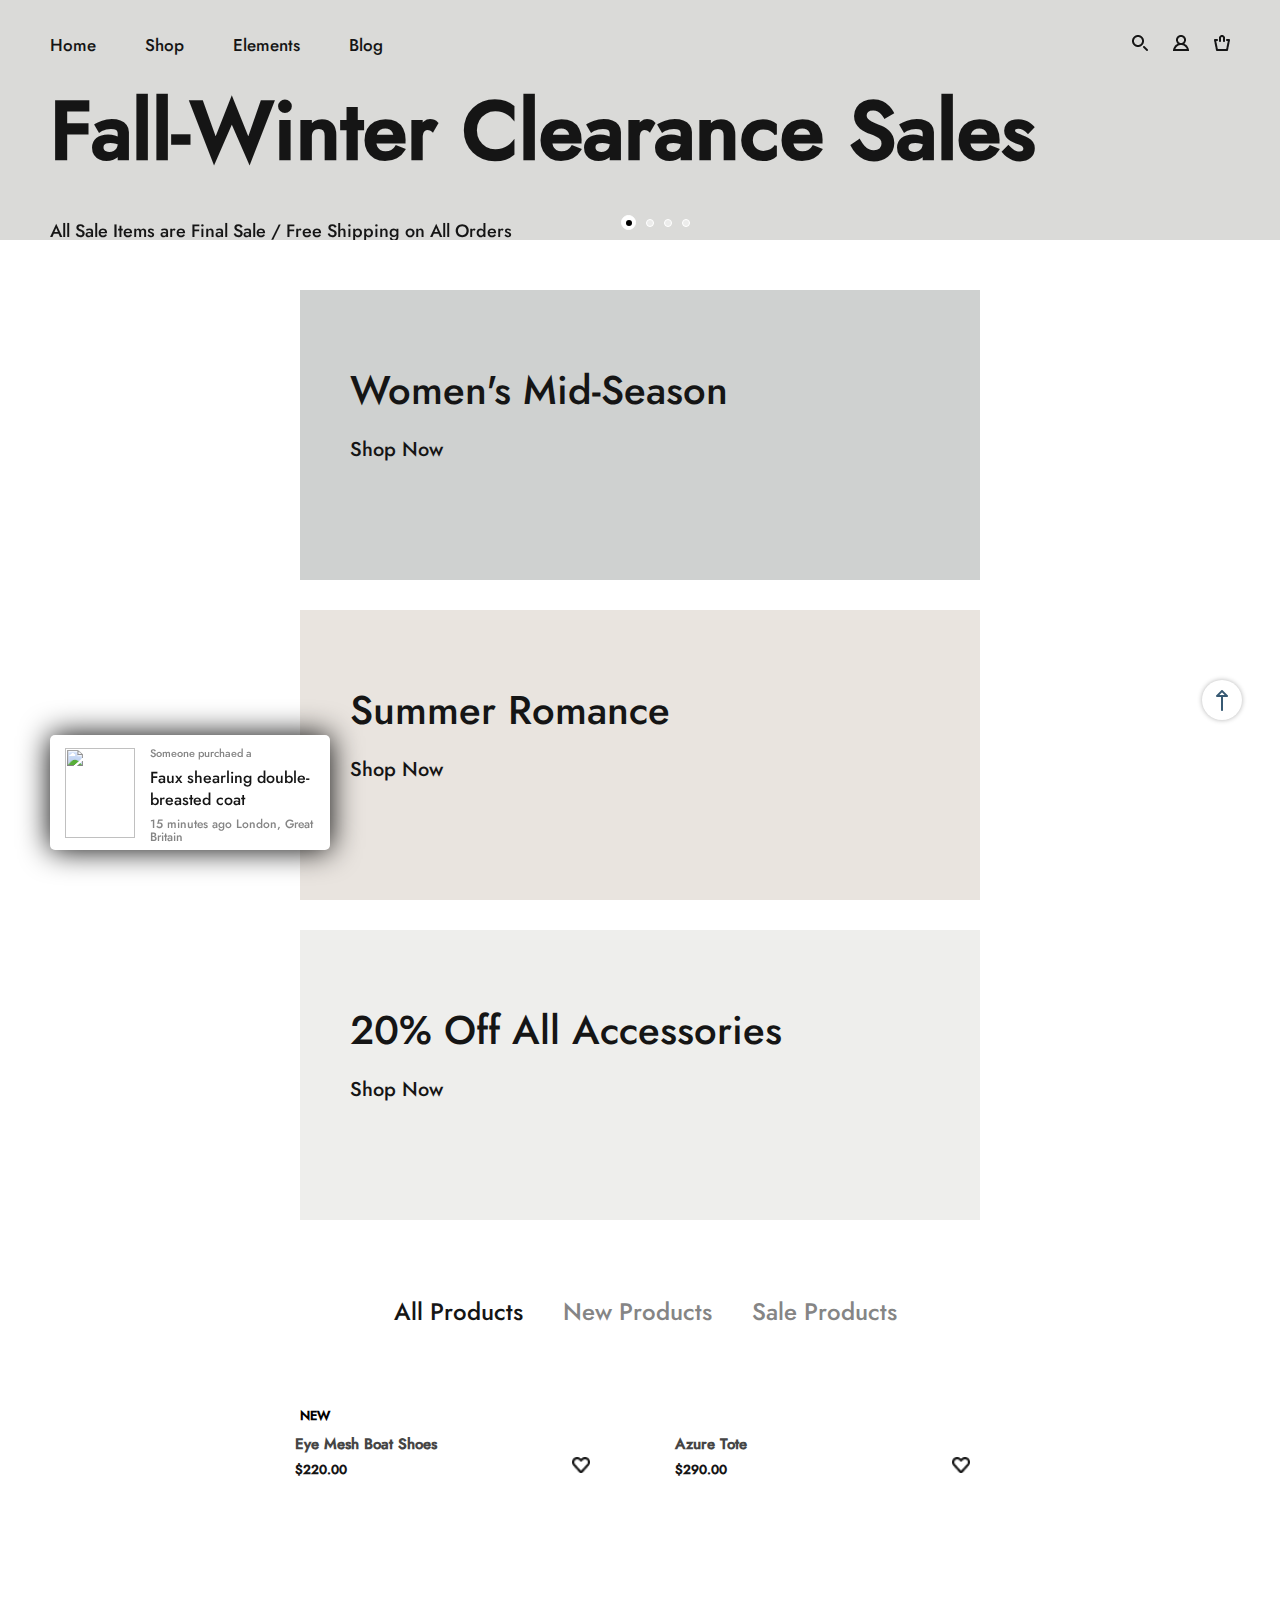
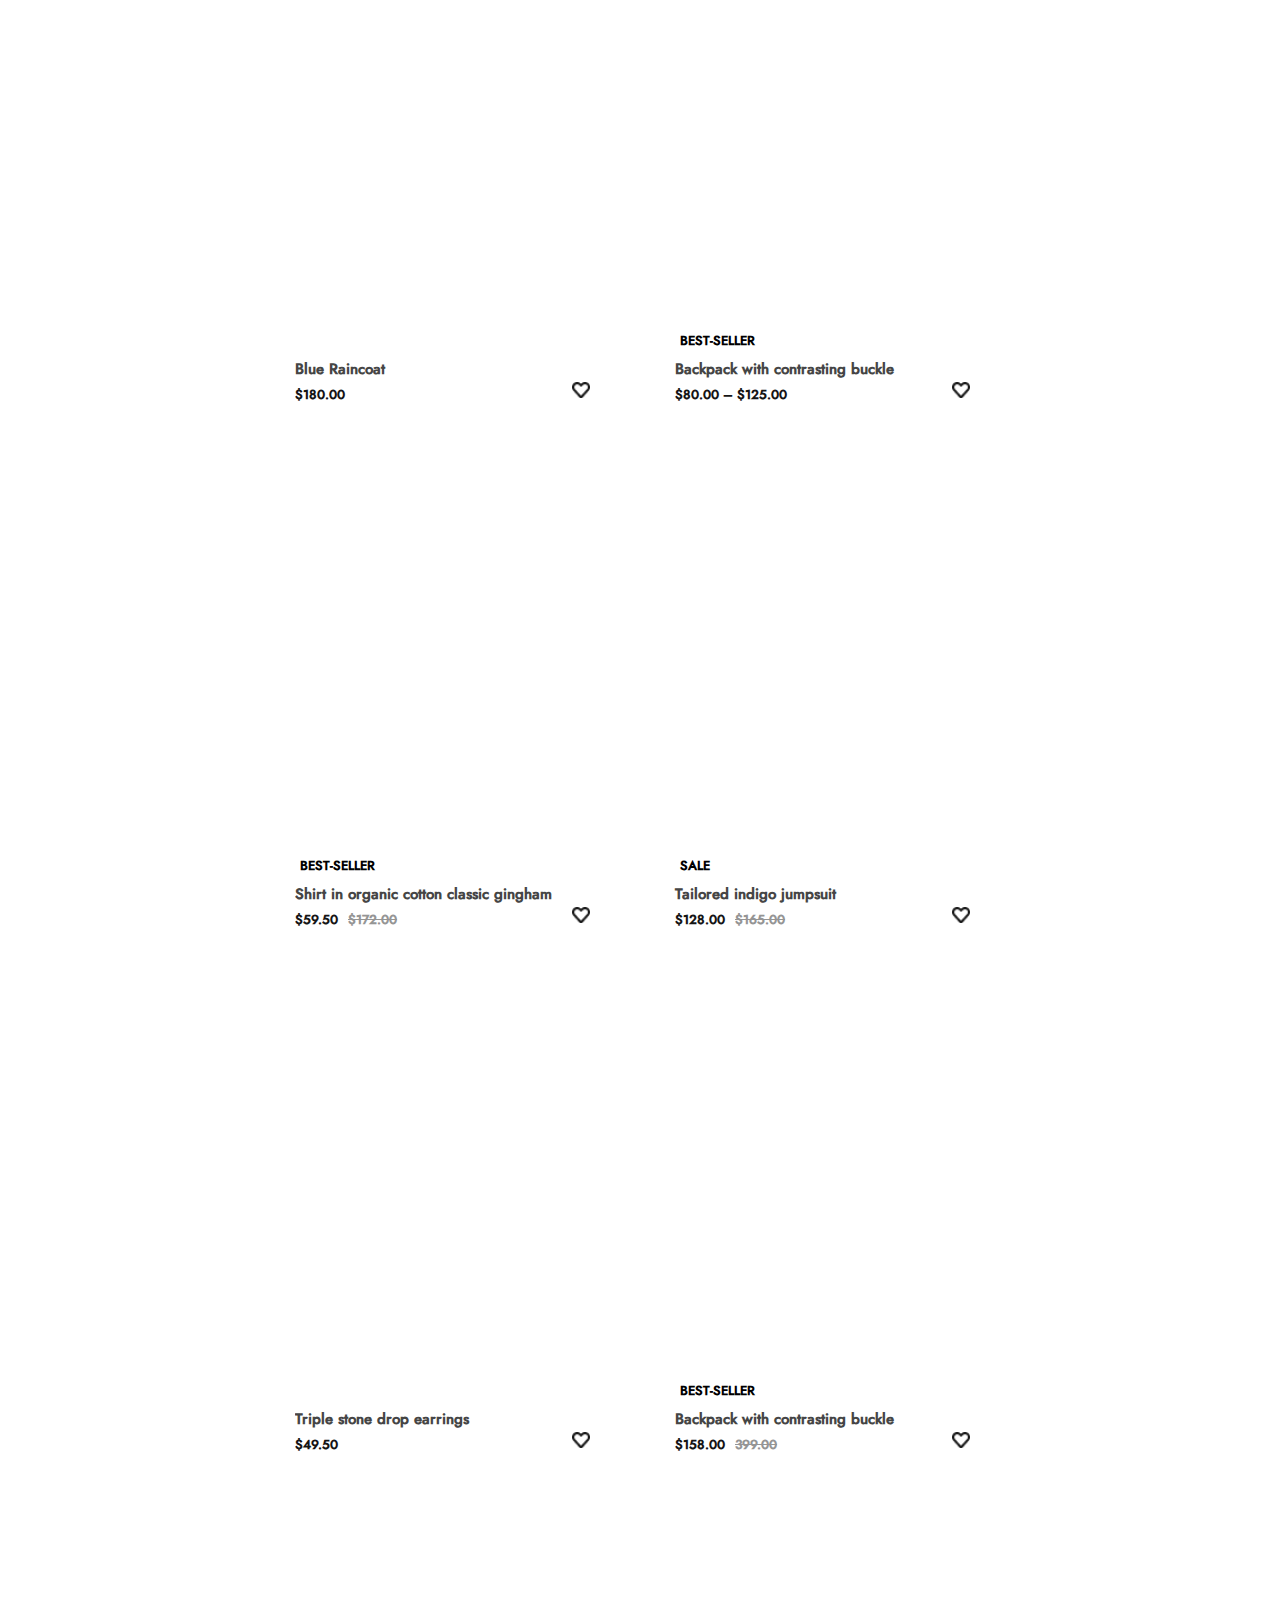
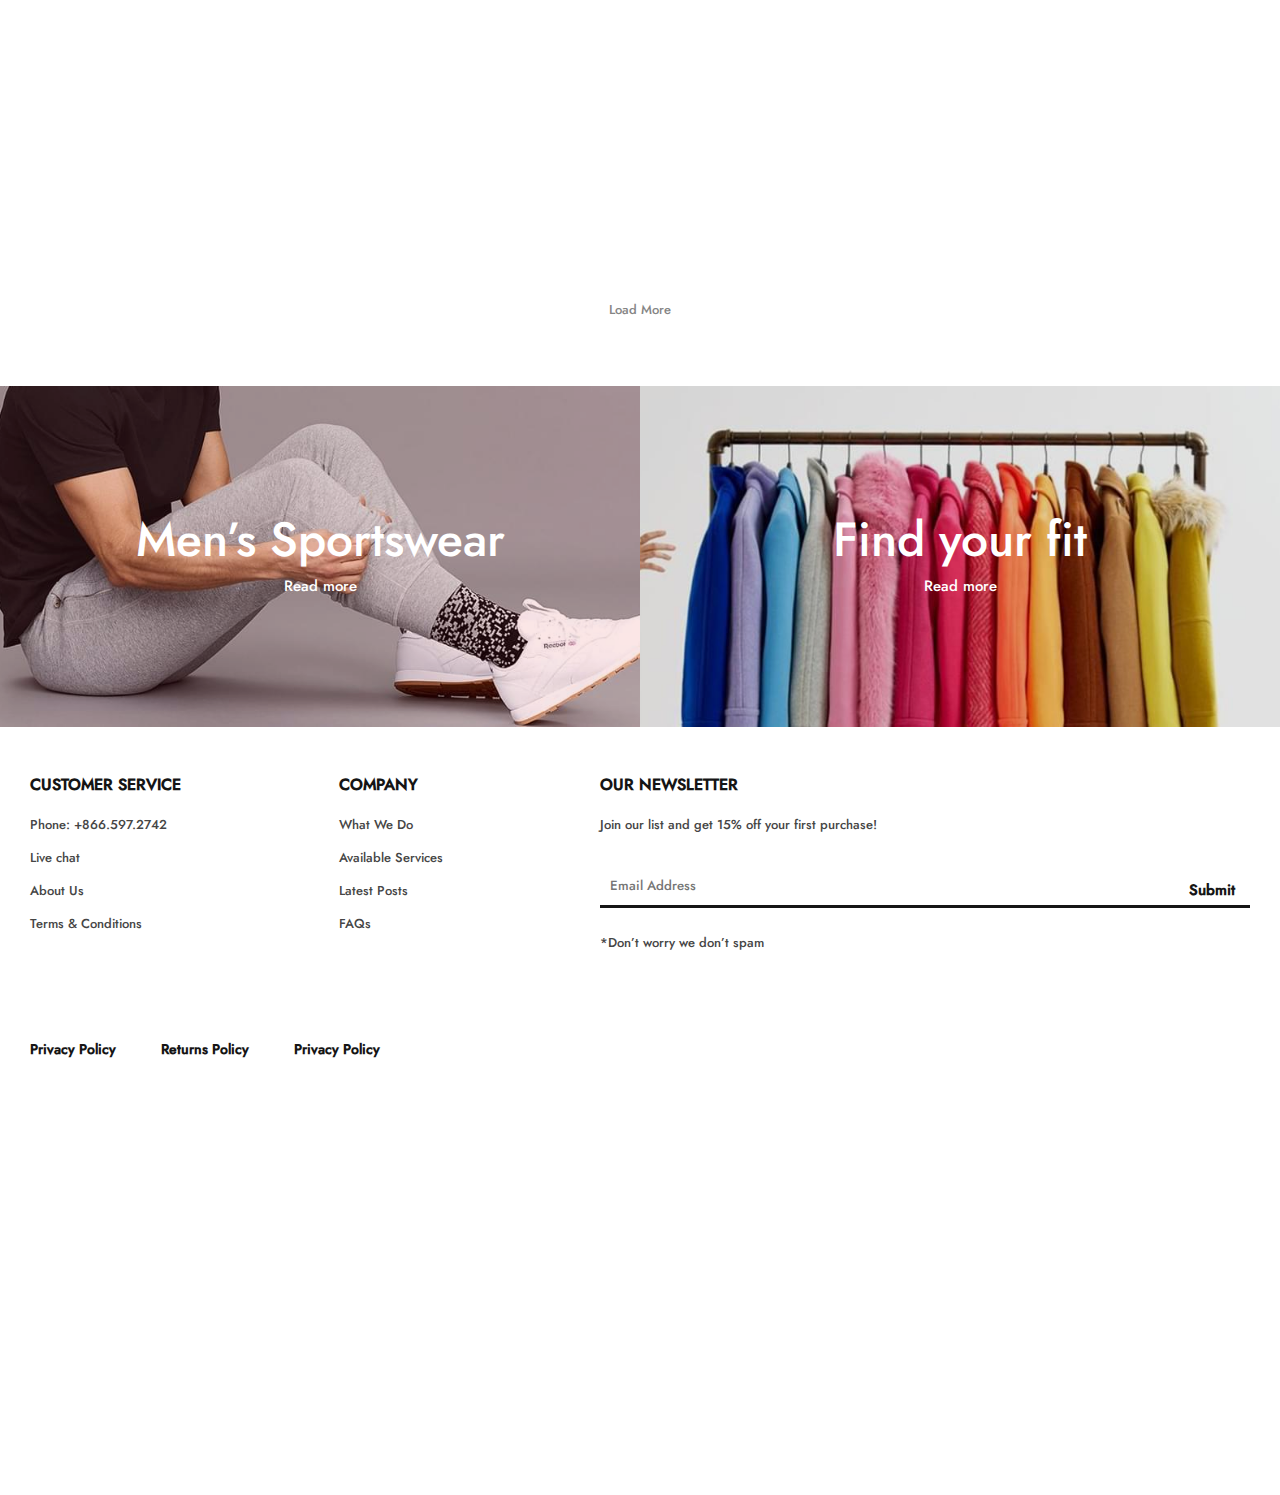
==== index.html @ f7d41558 "Add files via upload" ====
<!DOCTYPE html><html lang="en"><head>    <meta charset="UTF-8">    <meta name="viewport" content="width=device-width, initial-scale=1.0">    <link rel="stylesheet" href="css/style.min.css">    <title>Zonex</title></head><body>    <div class="page" id="page">        <header class="header" id="home">    <div class="container">        <div class="header__block">            <div class="header__burger">                <div class="menu__icon"></div>            </div>            <nav class="header__nav nav">                <div class="header__list">                    <a href="#home" class="header__link">Home</a>                    <a href="catalog.html" class="header__link">Shop</a>                    <a href="#elements" class="header__link ">Elements</a>                    <a href="#blog" class="header__link ">Blog</a>                </div>            </nav>            <a href="#home" class="header__logo ">                <picture><source srcset="img/logo_zonex.webp" type="image/webp"><img src="img/logo_zonex.png" alt=""></picture>            </a>            <div class="header__icons">                <form action="js/script.js" class="header__form">                    <input type="text" class="header__search">                </form>                <a href="#" class="header__item header__item--1" id="search"><button                        class="header__submit"></button></a>                <a href="#" class="header__item header__item--2"></a>                <a href="#" class="header__item header__item--3"></a>            </div>        </div>    </div></header>        <div class="home-slider">    <div class="home-slider__container">        <div class="slider">            <div class="home-slider__block">                <div class="home-slider__body">                    <div class="home-slider__text1">Fall-Winter Clearance Sales</div>                    <div class="home-slider__text2">All Sale Items are Final Sale / Free Shipping on All Orders</div>                </div>                <div class="home-slider__images">                    <picture><source srcset="img/4.webp" type="image/webp"><img src="img/4.png" alt=""></picture>                </div>            </div>            <div class="home-slider__block">                <div class="home-slider__images">                    <picture><source srcset="img/4.webp" type="image/webp"><img src="img/4.png" alt=""></picture>                </div>                <div class="home-slider__body">                    <div class="home-slider__text1">Fall-Spring Clearance Sales</div>                    <div class="home-slider__text2">All Sale Items are Final Sale / Free Shipping on All Orders</div>                </div>            </div>            <div class="home-slider__block">                <div class="home-slider__body">                    <div class="home-slider__text1">Fall-Summer Clearance Sales</div>                    <div class="home-slider__text2">All Sale Items are Final Sale / Free Shipping on All Orders</div>                </div>                <div class="home-slider__images">                    <picture><source srcset="img/4.webp" type="image/webp"><img src="img/4.png" alt=""></picture>                </div>            </div>            <div class="home-slider__block">                <div class="home-slider__images">                    <picture><source srcset="img/4.webp" type="image/webp"><img src="img/4.png" alt=""></picture>                </div>                <div class="home-slider__body">                    <div class="home-slider__text1">Fall-Autumn Clearance Sales</div>                    <div class="home-slider__text2">All Sale Items are Final Sale / Free Shipping on All Orders</div>                </div>            </div>        </div>    </div>    <div class="marketing ">        <div class="marketing__element">            <div class="marketing__images">                <picture><source srcset="img/marketing.webp" type="image/webp"><img src="img/marketing.png" alt=""></picture>            </div>            <div class="marketing__body">                <div class="marketing__title">Someone purchaed a</div>                <div class="marketing__text">Faux shearling double-breasted coat</div>                <div class="marketing__subtext">15 minutes ago London, Great Britain</div>            </div>            <div class="marketing__close ">                <picture><source srcset="img/close.webp" type="image/webp"><img src="img/close.png" alt="" id="close_btn"></picture>            </div>        </div>    </div></div>        <div class="banners">    <div class="banners__container">        <div class="banners__body">            <div class="banners__row">                <a href="catalog.html" class="banners__column column-banners">                    <div class="column-banners__body">                        <div class="column-banners__text1">Women's Mid-Season</div>                        <div class="column-banners__text2">Shop Now</div>                    </div>                    <div class="column-banners__images">                        <picture><source srcset="img/5.webp" type="image/webp"><img src="img/5.png" alt=""></picture>                    </div>                </a>                <a href="catalog.html" class="banners__column column-banners column-banners2">                    <div class="column-banners__body">                        <div class="column-banners__text1">Summer Romance</div>                        <div class="column-banners__text2">Shop Now</div>                    </div>                    <div class="column-banners__images">                        <picture><source srcset="img/6.webp" type="image/webp"><img src="img/6.png" alt=""></picture>                    </div>                </a>                <a href="catalog.html" class="banners__column column-banners column-banners3">                    <div class="column-banners__body">                        <div class="column-banners__text1">20% Off All Accessories</div>                        <div class="column-banners__text2">Shop Now</div>                    </div>                    <div class="column-banners__images">                        <picture><source srcset="img/7.webp" type="image/webp"><img src="img/7.png" alt=""></picture>                    </div>                </a>            </div>        </div>    </div></div>        <div class="shop" id="elements">    <div class="container">        <div class="shop__categories">            <div class="shop__item shop__item-all shop__item-active">All Products</div>            <div class="shop__item shop__item-new">New Products</div>            <div class="shop__item shop__item-sale">Sale Products</div>        </div>        <div class="shop__row-container">            <div class="shop__row rowww__over">                <div class="block-shop shop-new shop-new new1 all1">                    <a href="card.html" class="block-shop__images">                        <picture><source srcset="img/8.webp" type="image/webp"><img src="img/8.png" alt=""></picture>                    </a>                    <div class="block-shop__characteth">                        <div class="block-shop__characteth--images">                            <picture><source srcset="img/new.webp" type="image/webp"><img src="img/new.png" alt=""></picture>                        </div>                        <div class="block-shop__characteth--text">New</div>                    </div>                    <a href="card.html" class="block-shop__name">Eye Mesh Boat Shoes</a>                    <div class="block-shop__row">                        <div class="block-shop__price">$220.00</div>                        <div class="block-shop__like"></div>                    </div>                </div>                <div class="block-shop all2">                    <a href="card.html" class="block-shop__images">                        <picture><source srcset="img/9.webp" type="image/webp"><img src="img/9.png" alt=""></picture>                    </a>                    <div class="block-shop__characteth">                        <div class="block-shop__characteth--images">                            <picture><source srcset="#" type="image/webp"><img src="#" alt=""></picture>                        </div>                        <div class="block-shop__characteth--text"></div>                    </div>                    <a href="card.html" class="block-shop__name">Azure Tote</a>                    <div class="block-shop__row">                        <div class="block-shop__price">$290.00</div>                        <div class="block-shop__like">                        </div>                    </div>                </div>                <div class="block-shop all3">                    <a href="card.html" class="block-shop__images">                        <picture><source srcset="img/10.webp" type="image/webp"><img src="img/10.png" alt=""></picture>                    </a>                    <div class="block-shop__characteth">                        <div class="block-shop__characteth--images">                            <picture><source srcset="#" type="image/webp"><img src="#" alt=""></picture>                        </div>                        <div class="block-shop__characteth--text"></div>                    </div>                    <a href="card.html" class="block-shop__name">Blue Raincoat</a>                    <div class="block-shop__row">                        <div class="block-shop__price">$180.00</div>                        <div class="block-shop__like">                        </div>                    </div>                </div>                <div class="block-shop shop-sale shop-sale sale1 all4">                    <a href="card.html" class="block-shop__images">                        <picture><source srcset="img/11.webp" type="image/webp"><img src="img/11.png" alt=""></picture>                    </a>                    <div class="block-shop__characteth">                        <div class="block-shop__characteth--images">                            <picture><source srcset="img/best-seller.webp" type="image/webp"><img src="img/best-seller.png" alt=""></picture>                        </div>                        <div class="block-shop__characteth--text">best-seller</div>                    </div>                    <a href="card.html" class="block-shop__name">Backpack with contrasting buckle</a>                    <div class="block-shop__row">                        <div class="block-shop__price">$80.00 – $125.00</div>                        <div class="block-shop__like">                        </div>                    </div>                </div>                <div class="block-shop shop-sale shop-sale sale2 all5">                    <a href="card.html" class="block-shop__images">                        <picture><source srcset="img/12.webp" type="image/webp"><img src="img/12.png" alt=""></picture>                    </a>                    <div class="block-shop__characteth">                        <div class="block-shop__characteth--images">                            <picture><source srcset="img/best-seller.webp" type="image/webp"><img src="img/best-seller.png" alt=""></picture>                        </div>                        <div class="block-shop__characteth--text">best-seller</div>                    </div>                    <a href="card.html" class="block-shop__name">Shirt in organic cotton classic gingham</a>                    <div class="block-shop__row">                        <div class="block-shop__price">$59.50<span>$172.00</span></div>                        <div class="block-shop__like">                        </div>                    </div>                </div>                <div class="block-shop shop-sale shop-sale sale3 all6">                    <a href="card.html" class="block-shop__images">                        <picture><source srcset="img/13.webp" type="image/webp"><img src="img/13.png" alt=""></picture>                    </a>                    <div class="block-shop__characteth">                        <div class="block-shop__characteth--images">                            <picture><source srcset="img/sale.webp" type="image/webp"><img src="img/sale.png" alt=""></picture>                        </div>                        <div class="block-shop__characteth--text">sale</div>                    </div>                    <a href="card.html" class="block-shop__name">Tailored indigo jumpsuit                    </a>                    <div class="block-shop__row">                        <div class="block-shop__price">$128.00<span>$165.00</span></div>                        <div class="block-shop__like">                        </div>                    </div>                </div>                <div class="block-shop all7">                    <a href="card.html" class="block-shop__images">                        <picture><source srcset="img/14.webp" type="image/webp"><img src="img/14.png" alt=""></picture>                    </a>                    <div class="block-shop__characteth">                        <div class="block-shop__characteth--images">                            <picture><source srcset="#" type="image/webp"><img src="#" alt=""></picture>                        </div>                        <div class="block-shop__characteth--text"></div>                    </div>                    <a href="card.html" class="block-shop__name">Triple stone drop earrings</a>                    <div class="block-shop__row">                        <div class="block-shop__price">$49.50</div>                        <div class="block-shop__like">                        </div>                    </div>                </div>                <div class="block-shop shop-sale sale4 all8">                    <a href="card.html" class="block-shop__images">                        <picture><source srcset="img/15.webp" type="image/webp"><img src="img/15.png" alt=""></picture>                    </a>                    <div class="block-shop__characteth">                        <div class="block-shop__characteth--images">                            <picture><source srcset="img/best-seller.webp" type="image/webp"><img src="img/best-seller.png" alt=""></picture>                        </div>                        <div class="block-shop__characteth--text">best-seller</div>                    </div>                    <a href="card.html" class="block-shop__name">Backpack with contrasting buckle</a>                    <div class="block-shop__row">                        <div class="block-shop__price">$158.00<span>399.00</span></div>                        <div class="block-shop__like">                        </div>                    </div>                </div>                <div class="block-shop-left left1 block-shop  shop-new new2">                    <a href="card.html" class="block-shop__images">                        <picture><source srcset="img/16.webp" type="image/webp"><img src="img/16.png" alt=""></picture>                    </a>                    <div class="block-shop__characteth">                        <div class="block-shop__characteth--images">                            <picture><source srcset="img/new.webp" type="image/webp"><img src="img/new.png" alt=""></picture>                        </div>                        <div class="block-shop__characteth--text">new</div>                    </div>                    <a href="card.html" class="block-shop__name">Eye Mesh Boat Shoes</a>                    <div class="block-shop__row">                        <div class="block-shop__price">$220.00</div>                        <div class="block-shop__like">                        </div>                    </div>                </div>                <div class="block-shop-left left2 block-shop  shop-sale sale5">                    <a href="card.html" class="block-shop__images">                        <picture><source srcset="img/17.webp" type="image/webp"><img src="img/17.png" alt=""></picture>                    </a>                    <div class="block-shop__characteth">                        <div class="block-shop__characteth--images">                            <picture><source srcset="img/sale.webp" type="image/webp"><img src="img/sale.png" alt=""></picture>                        </div>                        <div class="block-shop__characteth--text">sale</div>                    </div>                    <a href="card.html" class="block-shop__name">Azure Tote</a>                    <div class="block-shop__row">                        <div class="block-shop__price">$290.00<span>$330.00</span></div>                        <div class="block-shop__like">                        </div>                    </div>                </div>                <div class="block-shop-left left3 block-shop  shop-sale sale6">                    <a href="card.html" class="block-shop__images">                        <picture><source srcset="img/13.webp" type="image/webp"><img src="img/13.png" alt=""></picture>                    </a>                    <div class="block-shop__characteth">                        <div class="block-shop__characteth--images">                            <picture><source srcset="img/sale.webp" type="image/webp"><img src="img/sale.png" alt=""></picture>                        </div>                        <div class="block-shop__characteth--text">sale</div>                    </div>                    <a href="card.html" class="block-shop__name">Tailored indigo jumpsuit                    </a>                    <div class="block-shop__row">                        <div class="block-shop__price">$128.00<span>$165.00</span></div>                        <div class="block-shop__like">                        </div>                    </div>                </div>                <div class="block-shop-left left4 block-shop  ">                    <a href="card.html" class="block-shop__images">                        <picture><source srcset="img/9.webp" type="image/webp"><img src="img/9.png" alt=""></picture>                    </a>                    <div class="block-shop__characteth">                        <div class="block-shop__characteth--images">                            <picture><source srcset="#" type="image/webp"><img src="#" alt=""></picture>                        </div>                        <div class="block-shop__characteth--text"></div>                    </div>                    <a href="card.html" class="block-shop__name">Azure Tote</a>                    <div class="block-shop__row">                        <div class="block-shop__price">$290.00</div>                        <div class="block-shop__like">                        </div>                    </div>                </div>                <div class="block-shop-left2 left5 block-shop  ">                    <a href="card.html" class="block-shop__images">                        <picture><source srcset="img/10.webp" type="image/webp"><img src="img/10.png" alt=""></picture>                    </a>                    <div class="block-shop__characteth">                        <div class="block-shop__characteth--images">                            <picture><source srcset="#" type="image/webp"><img src="#" alt=""></picture>                        </div>                        <div class="block-shop__characteth--text"></div>                    </div>                    <a href="card.html" class="block-shop__name">Blue Raincoat</a>                    <div class="block-shop__row">                        <div class="block-shop__price">$180.00</div>                        <div class="block-shop__like">                        </div>                    </div>                </div>                <div class="block-shop-left2 left6 block-shop  shop-sale sale7">                    <a href="card.html" class="block-shop__images">                        <picture><source srcset="img/15.webp" type="image/webp"><img src="img/15.png" alt=""></picture>                    </a>                    <div class="block-shop__characteth">                        <div class="block-shop__characteth--images">                            <picture><source srcset="img/best-seller.webp" type="image/webp"><img src="img/best-seller.png" alt=""></picture>                        </div>                        <div class="block-shop__characteth--text">best-seller</div>                    </div>                    <a href="card.html" class="block-shop__name">Backpack with contrasting buckle</a>                    <div class="block-shop__row">                        <div class="block-shop__price">$158.00<span>$399.00</span></div>                        <div class="block-shop__like">                        </div>                    </div>                </div>                <div class="block-shop-left2 left7 block-shop  shop-sale sale8">                    <a href="card.html" class="block-shop__images">                        <picture><source srcset="img/11.webp" type="image/webp"><img src="img/11.png" alt=""></picture>                    </a>                    <div class="block-shop__characteth">                        <div class="block-shop__characteth--images">                            <picture><source srcset="img/best-seller.webp" type="image/webp"><img src="img/best-seller.png" alt=""></picture>                        </div>                        <div class="block-shop__characteth--text">best-seller</div>                    </div>                    <a href="card.html" class="block-shop__name">Backpack with contrasting buckle</a>                    <div class="block-shop__row">                        <div class="block-shop__price">$80.00 – $125.00</div>                        <div class="block-shop__like">                        </div>                    </div>                </div>                <div class="block-shop-left2 left8 block-shop ">                    <a href="card.html" class="block-shop__images">                        <picture><source srcset="img/12.webp" type="image/webp"><img src="img/12.png" alt=""></picture>                    </a>                    <div class="block-shop__characteth">                        <div class="block-shop__characteth--images">                            <picture><source srcset="#" type="image/webp"><img src="#" alt=""></picture>                        </div>                        <div class="block-shop__characteth--text"></div>                    </div>                    <a href="card.html" class="block-shop__name">Shirt in organic cotton classic gingham</a>                    <div class="block-shop__row">                        <div class="block-shop__price">$172.00</div>                        <div class="block-shop__like">                        </div>                    </div>                </div>            </div>        </div>    </div></div>        <div class="more__translate">            <div class="shop-big__btn">                <button class="shop__btn shop-btn">                    <div class="shop-btn__body">                        <div class="shop-btn__text">Load More</div>                        <div class="shop-btn__image">                            <picture><source srcset="img/btn_down.webp" type="image/webp"><img src="img/btn_down.png" alt=""></picture>                        </div>                    </div>                </button>            </div>            <div class="shop-banner">    <div class="container shop-banner__container">        <a href="catalog.html" class="shop-banner__banner shop-banner--man">            <div class="shop-banner__title">Men’s Sportswear</div>            <span class="shop-banner__text">Read more</span>        </a>        <a href="catalog.html" class="shop-banner__banner shop-banner--woman">            <div class="shop-banner__title">Find your fit</div>            <span class="shop-banner__text">Read more</span>        </a>    </div></div>            <footer class="footer" id="blog">    <div class="footer__container">        <div class="footer__block1">            <div class="footer__column">                <div class="footer__title">Customer service</div>                <a class="footer__text">Phone: +866.597.2742</a>                <a class="footer__text">Live chat</a>                <a class="footer__text">About Us</a>                <a class="footer__text">Terms & Conditions</a>            </div>            <div class="footer__column">                <div class="footer__title">Company</div>                <a class="footer__text">What We Do</a>                <a class="footer__text">Available Services</a>                <a class="footer__text">Latest Posts</a>                <a class="footer__text">FAQs</a>            </div>            <div class="footer__column">                <div class="footer__title">Our newsletter</div>                <div class="footer__text">Join our list and get 15% off your first purchase!</div>                <form action="" class="footer__form">                    <input type="email" placeholder="Email Address" class="footer__email">                    <button type="submit" class="footer__btn">Submit</button>                </form>                <div class="footer__text footer__worry">*Don’t worry we don’t spam</div>            </div>        </div>        <div class="footer__block2">            <div class="footer__row">                <div class="footer__body1">                    <div class="footer__policy">Privacy Policy</div>                    <div class="footer__policy">Returns Policy</div>                    <div class="footer__policy">Privacy Policy</div>                </div>                <div class="footer__body2">                    <a href="https://twitter.com/?lang=uk" target="_blank" class="footer__icon">                        <picture><source srcset="img/twitter.webp" type="image/webp"><img src="img/twitter.png" alt=""></picture>                    </a>                    <a href="https://www.facebook.com/?stype=lo&jlou=AfdSTFsnW-Fo7JtGYpci5kaX9ZbA2-035nfG18NMTuOBf_sI-gXQxUs0WXcDMrx-i08qwXDxy7ufaRk8oyS-xv5Zojs6ORM5NcE_5MnAjG3dIQ&smuh=58360&lh=Ac-LWVZYk8WFx6GEGuM"                        target="_blank" class="footer__icon">                        <picture><source srcset="img/facebook.webp" type="image/webp"><img src="img/facebook.png" alt=""></picture>                    </a>                    <a href="https://www.instagram.com/?hl=uk" target="_blank" class="footer__icon">                        <picture><source srcset="img/instagram.webp" type="image/webp"><img src="img/instagram.png" alt=""></picture>                    </a>                </div>            </div>        </div>    </div>    <a href="#home">        <div class="btn__up"></div>    </a></footer>        </div>    </div>    <script src="https://code.jquery.com/jquery-3.5.1.min.js"></script>    <script src="js/slick.min.js"></script>    <script src="js/script.min.js"></script></body></html>
---- css/style.min.css ----
*{padding:0;margin:0;border:0}*,:after,:before{-webkit-box-sizing:border-box;box-sizing:border-box}:active,:focus{outline:0}a:active,a:focus{outline:0}aside,footer,header,nav{display:block}body,html{height:100%;width:100%;font-size:100%;line-height:1;font-size:14px;-ms-text-size-adjust:100%;-moz-text-size-adjust:100%;-webkit-text-size-adjust:100%}button,input,textarea{font-family:inherit}input::-ms-clear{display:none}button{cursor:pointer}button::-moz-focus-inner{padding:0;border:0}a,a:visited{text-decoration:none}a:hover{text-decoration:none}li,ul{list-style:none}img{vertical-align:top}h1,h2,h3,h4,h5,h6{font-size:inherit;font-weight:400}@font-face{font-family:Jost;font-display:swap;src:url(../fonts/JostBold.woff) format("woff"),url(../fonts/JostBold.woff2) format("woff2");font-weight:"700";font-style:normal}@font-face{font-family:Jost;font-display:swap;src:url(../fonts/JostMedium.woff) format("woff"),url(../fonts/JostMedium.woff2) format("woff2");font-weight:"500";font-style:normal}.page{font-family:Jost;position:relative;height:3060px;overflow:hidden;-webkit-transition:height 1.5s;-o-transition:height 1.5s;transition:height 1.5s}.page--active{height:4100px;-webkit-transition:height 1.5s;-o-transition:height 1.5s;transition:height 1.5s}.page--new{height:2435px;-webkit-transition:height 1s;-o-transition:height 1s;transition:height 1s}.page--sale{height:2960px;-webkit-transition:height 1s;-o-transition:height 1s;transition:height 1s}.header__burger{height:22px;width:25px;display:-webkit-box;display:-ms-flexbox;display:flex;-webkit-box-pack:center;-ms-flex-pack:center;justify-content:center;-webkit-box-align:center;-ms-flex-align:center;align-items:center;display:none;z-index:510}.menu__icon{position:relative;width:25px;height:3.5px;background-color:#151515}.menu__icon::before{content:'';position:absolute;left:0;display:block;top:-8px;width:25px;height:3.5px;background-color:#151515;-webkit-transition:top .2s linear .2s,-webkit-transform .2s ease-in;transition:top .2s linear .2s,-webkit-transform .2s ease-in;-o-transition:transform .2s ease-in,top .2s linear .2s;transition:transform .2s ease-in,top .2s linear .2s;transition:transform .2s ease-in,top .2s linear .2s,-webkit-transform .2s ease-in}.menu__icon::after{position:absolute;content:'';left:0;display:block;top:8px;width:25px;height:3.5px;background-color:#151515;-webkit-transition:top .2s linear .2s,-webkit-transform .2s ease-in;transition:top .2s linear .2s,-webkit-transform .2s ease-in;-o-transition:transform .2s ease-in,top .2s linear .2s;transition:transform .2s ease-in,top .2s linear .2s;transition:transform .2s ease-in,top .2s linear .2s,-webkit-transform .2s ease-in}.icon-active{background-color:transparent}.icon-active::before{-webkit-transform:rotate(45deg);-ms-transform:rotate(45deg);transform:rotate(45deg);top:0;-webkit-transition:top .2s linear,-webkit-transform .2s ease-in .2s;transition:top .2s linear,-webkit-transform .2s ease-in .2s;-o-transition:top .2s linear,transform .2s ease-in .2s;transition:top .2s linear,transform .2s ease-in .2s;transition:top .2s linear,transform .2s ease-in .2s,-webkit-transform .2s ease-in .2s}.icon-active::after{-webkit-transform:rotate(-45deg);-ms-transform:rotate(-45deg);transform:rotate(-45deg);top:0;-webkit-transition:top .2s linear,-webkit-transform .2s ease-in .2s;transition:top .2s linear,-webkit-transform .2s ease-in .2s;-o-transition:top .2s linear,transform .2s ease-in .2s;transition:top .2s linear,transform .2s ease-in .2s;transition:top .2s linear,transform .2s ease-in .2s,-webkit-transform .2s ease-in .2s}.menu-active{opacity:1;visibility:visible}.body-activeee{overflow:hidden}.header{background-color:#dadad8}.header__block{display:-webkit-box;display:-ms-flexbox;display:flex;height:90px;-webkit-box-pack:justify;-ms-flex-pack:justify;justify-content:space-between;-webkit-box-align:center;-ms-flex-align:center;align-items:center}.header__link{color:#151515;font-size:17px;font-weight:500;margin-right:45px}.header__link:hover{border-bottom:3px solid #151515}.header__link:last-child{margin-right:0}.header__logo{position:absolute;left:46%}.header__icons{display:-webkit-box;display:-ms-flexbox;display:flex}.header__item{width:16px;height:16px;margin-right:25px;z-index:20;position:relative;top:10px}.header__item:last-child{margin-right:0}.header__item--1{background-image:url(../img/1.png);margin-left:5px}.header__item--2{background-image:url(../img/2.png)}.header__item--3{background-image:url(../img/3.png)}.header__search{width:300px;height:40px;position:relative;border-radius:5px;opacity:0;visibility:hidden;-webkit-transition-duration:1s;-o-transition-duration:1s;transition-duration:1s;-webkit-transition-property:opacity;-o-transition-property:opacity;transition-property:opacity}.container{max-width:1820px;margin:0 auto;padding:0 50px}.search__active{opacity:1;visibility:visible;-webkit-transition-duration:.5s;-o-transition-duration:.5s;transition-duration:.5s;-webkit-transition-property:opacity;-o-transition-property:opacity;transition-property:opacity}.home-slider{background-color:#dadad8;margin-bottom:50px}.home-slider__container{max-width:1350px;margin:0 auto;padding:0 50px}.home-slider__block{display:-webkit-box;display:-ms-flexbox;display:flex;-webkit-box-align:center;-ms-flex-align:center;align-items:center}.home-slider__text1{color:#151515;font-size:82px;font-weight:700;display:-webkit-box;display:-ms-flexbox;display:flex;margin-bottom:50px}.home-slider__text2{color:#151515;font-size:18px;font-weight:500;display:-webkit-box;display:-ms-flexbox;display:flex;-webkit-box-align:center;-ms-flex-align:center;align-items:center}.home-slider__images img{max-height:567px}.slider{position:relative}.slick-list{overflow:hidden}.slick-track{display:-webkit-box;display:-ms-flexbox;display:flex}.slider .slick-dots{display:-webkit-box;display:-ms-flexbox;display:flex;position:absolute;left:48%;bottom:10px}.slider .slick-dots li{margin:0 5px}.slider .slick-dots li button{font-size:0;width:8px;height:8px;background-color:#ececeb;border-radius:50%;border:1px solid #fff}.slider .slick-dots li.slick-active button{width:15px;height:15px;background-color:#fff}.slider .slick-dots li.slick-active button::before{content:'';background-color:#000;width:6px;height:6px;border-radius:50%;display:-webkit-inline-box;display:-ms-inline-flexbox;display:inline-flex;-webkit-box-pack:center;-ms-flex-pack:center;justify-content:center;-webkit-box-align:center;-ms-flex-align:center;align-items:center}.slick-arrow{position:absolute;width:48px;height:48px;border:2px solid #000}.marketing{position:absolute;position:fixed;bottom:50px;width:280px;height:115px;margin-left:50px;border-radius:5px;-webkit-box-shadow:0 0 30px #000;box-shadow:0 0 30px #000;background-color:#fff;-webkit-transform:translateX(0);-ms-transform:translateX(0);transform:translateX(0);-webkit-transition:-webkit-transform .3s;transition:-webkit-transform .3s;-o-transition:transform .3s;transition:transform .3s;transition:transform .3s,-webkit-transform .3s;z-index:100}.marketing__element{display:-webkit-box;display:-ms-flexbox;display:flex;-webkit-box-pack:justify;-ms-flex-pack:justify;justify-content:space-between;margin:12.5px 15px 0}.marketing__images{margin-right:15px}.marketing__images img{width:70px;height:90px}.marketing__title{color:#858585;font-size:11px;font-weight:500;text-align:left;margin-bottom:8px}.marketing__text{color:#151515;font-size:16px;font-weight:500;text-align:left;margin-bottom:7px;line-height:22px}.marketing__subtext{color:#858585;font-size:12px;font-weight:400;text-align:left;line-height:13px}.marketing__close img{cursor:pointer}.marketing__close img:hover{-webkit-transform:scale(1.3);-ms-transform:scale(1.3);transform:scale(1.3)}.marketing__end{-webkit-transform:translateX(-150vw);-ms-transform:translateX(-150vw);transform:translateX(-150vw);-webkit-transition:-webkit-transform .3s;transition:-webkit-transform .3s;-o-transition:transform .3s;transition:transform .3s;transition:transform .3s,-webkit-transform .3s}.home-slider-catalog{background-color:#fff}.home-slider-catalog__allblock{position:relative}.home-slider-catalog__slider{background-color:#f8f8f8;position:relative}.home-slider-catalog__block{position:relative;display:-webkit-box;display:-ms-flexbox;display:flex;-webkit-box-align:center;-ms-flex-align:center;align-items:center;height:457px;width:890px;margin:0 auto}.home-slider-catalog__body{width:408px}.home-slider-catalog__body2{width:408px;position:absolute;right:0}.home-slider-catalog__text1{color:#151515;font-weight:700;display:-webkit-box;display:-ms-flexbox;display:flex;font-size:36px;line-height:47px;margin-bottom:25px}.home-slider-catalog__text2{color:#151515;font-weight:500;display:-webkit-box;display:-ms-flexbox;display:flex;-webkit-box-align:center;-ms-flex-align:center;align-items:center;font-size:15px;line-height:25px;margin-bottom:40px}.home-slider-catalog__images{position:absolute;top:0;right:8%}.home-slider-catalog__images2{position:absolute;top:0;left:8%}.home-slider-catalog__subblock{display:-webkit-box;display:-ms-flexbox;display:flex}.home-slider-catalog__btn{width:145px;height:48px;border:1px solid #111;background-color:#fff;display:-webkit-box;display:-ms-flexbox;display:flex;-webkit-box-align:center;-ms-flex-align:center;align-items:center;-webkit-box-pack:center;-ms-flex-pack:center;justify-content:center;margin-right:15px}.home-slider-catalog__btn:last-child{margin-right:0}.home-slider-catalog__btn span{color:#111;font-size:14px;font-weight:500}.home-slider-catalog__arrow-next{cursor:pointer;position:absolute;right:2%;top:43%;z-index:5;width:40px;height:40px;border:3px solid #000;display:-webkit-inline-box;display:-ms-inline-flexbox;display:inline-flex;-webkit-box-align:center;-ms-flex-align:center;align-items:center;-webkit-box-pack:center;-ms-flex-pack:center;justify-content:center;background-color:#f8f8f8}.home-slider-catalog__arrow-next-img{-webkit-transform:rotate(180deg);-ms-transform:rotate(180deg);transform:rotate(180deg);background:url(../img/arrow-prev.png);width:16px;height:8px;position:relative}.home-slider-catalog__arrow-prev{cursor:pointer;position:absolute;left:2%;top:43%;z-index:5;width:40px;height:40px;border:3px solid #000;display:-webkit-inline-box;display:-ms-inline-flexbox;display:inline-flex;-webkit-box-align:center;-ms-flex-align:center;align-items:center;-webkit-box-pack:center;-ms-flex-pack:center;justify-content:center;background-color:#f8f8f8}.home-slider-catalog__arrow-prev-img{background:url(../img/arrow-prev.png);width:16px;height:8px;position:relative}.banners{margin-bottom:100px}.banners__row{display:-webkit-box;display:-ms-flexbox;display:flex;-webkit-box-pack:space-evenly;-ms-flex-pack:space-evenly;justify-content:space-evenly}.banners__container{max-width:1820px;margin:0 auto}.column-banners{width:480px;height:290px;background-color:#cfd1d0;display:-webkit-box;display:-ms-flexbox;display:flex;padding:0 50px;-webkit-transition:-webkit-transform .3s;transition:-webkit-transform .3s;-o-transition:transform .3s;transition:transform .3s;transition:transform .3s,-webkit-transform .3s}.column-banners:hover{-webkit-transform:scale(1.05);-ms-transform:scale(1.05);transform:scale(1.05);-webkit-transition:-webkit-transform .3s;transition:-webkit-transform .3s;-o-transition:transform .3s;transition:transform .3s;transition:transform .3s,-webkit-transform .3s}.column-banners__body{margin-top:80px}.column-banners__text1{color:#151515;font-size:32px;font-weight:500;margin-bottom:30px}.column-banners__text2{color:#151515;font-size:15px;font-weight:500;display:inline-block}.column-banners2{background-color:#e9e4df}.column-banners3{background-color:#eeeeec}.shop{margin-bottom:30px;margin-top:150px;position:relative}.shop__categories{position:absolute;top:-70px;left:50%;margin-left:-245.8px;display:-webkit-box;display:-ms-flexbox;display:flex;-webkit-box-pack:center;-ms-flex-pack:center;justify-content:center}.shop__item{-webkit-user-select:none;-moz-user-select:none;-ms-user-select:none;user-select:none;margin-right:40px;color:#858585;font-size:24px;font-weight:500;margin-bottom:50px;cursor:pointer}.shop__item-active{color:#151515}.shop__item:last-child{margin-right:0}.shop__row{display:-webkit-box;display:-ms-flexbox;display:flex;-webkit-box-pack:justify;-ms-flex-pack:justify;justify-content:space-between;-ms-flex-wrap:wrap;flex-wrap:wrap;height:1050px}.shop__row-container{max-width:1280px;margin:0 auto;padding:0 5px}.shop .block-shop{-webkit-box-sizing:border-box;box-sizing:border-box;width:310px;height:495px;margin-bottom:30px;-webkit-transition:-webkit-transform .3s;transition:-webkit-transform .3s;-o-transition:transform .3s;transition:transform .3s;transition:transform .3s,-webkit-transform .3s}.shop .block-shop-left{position:relative;left:-150vw;-webkit-transition:left .5s,-webkit-transform .5s;transition:left .5s,-webkit-transform .5s;-o-transition:left .5s,transform .5s;transition:left .5s,transform .5s;transition:left .5s,transform .5s,-webkit-transform .5s;-webkit-transition-delay:.5s;-o-transition-delay:.5s;transition-delay:.5s}.shop .block-shop-left2{position:relative;left:-150vw;-webkit-transition:left .5s,-webkit-transform .5s;transition:left .5s,-webkit-transform .5s;-o-transition:left .5s,transform .5s;transition:left .5s,transform .5s;transition:left .5s,transform .5s,-webkit-transform .5s}.shop .block-shop__images img{width:310px}.shop .block-shop__characteth{display:-webkit-box;display:-ms-flexbox;display:flex;margin-bottom:13px;margin-top:25px;height:15px}.shop .block-shop__characteth--text{color:#000;font-size:13px;font-weight:700;text-transform:uppercase;margin-left:5px}.shop .block-shop__name{color:#454545;font-size:15px;font-weight:600}.shop .block-shop__row{display:-webkit-box;display:-ms-flexbox;display:flex;-webkit-box-pack:justify;-ms-flex-pack:justify;justify-content:space-between;margin-top:11px;position:relative}.shop .block-shop__price{color:#151515;font-size:13px;font-weight:700}.shop .block-shop__price span{color:#959595;text-decoration:line-through;padding-left:10px}.shop .block-shop__like{display:block;margin-right:15px;position:absolute;top:-6px;right:0;cursor:pointer;background-image:url(../img/like.png);background-repeat:no-repeat;background-size:18px 16px;width:18px;height:16px}.shop .block-shop__like--active{background-image:url(../img/like-full.png);background-size:18px 16px;width:20px;height:18px}.shop-big__btn{display:-webkit-box;display:-ms-flexbox;display:flex;-webkit-box-pack:center;-ms-flex-pack:center;justify-content:center}.shop-btn{background-color:#fff}.shop-btn:hover{-webkit-transform:scale(1.1);-ms-transform:scale(1.1);transform:scale(1.1)}.shop-btn__text{display:block;color:#858585;font-size:13px;font-weight:500;text-align:center;margin-bottom:3px}.shop-btn__text2{display:none}.shop-btn__image img{-webkit-transform:rotate(0);-ms-transform:rotate(0);transform:rotate(0);-webkit-transition:-webkit-transform .3s;transition:-webkit-transform .3s;-o-transition:transform .3s;transition:transform .3s;transition:transform .3s,-webkit-transform .3s;-webkit-transition-delay:.5s;-o-transition-delay:.5s;transition-delay:.5s}.shop-big__btn--active .shop-btn__image img{-webkit-transform:rotate(180deg);-ms-transform:rotate(180deg);transform:rotate(180deg);-webkit-transition:-webkit-transform .3s;transition:-webkit-transform .3s;-o-transition:transform .3s;transition:transform .3s;transition:transform .3s,-webkit-transform .3s;-webkit-transition-delay:.5s;-o-transition-delay:.5s;transition-delay:.5s}.shop-big__btn--active .shop-btn__text2{display:block}.shop-big__btn--active .shop-btn__text1{display:none}.shop__row--active .block-shop-left{left:0;-webkit-transition:left .5s .5s,-webkit-transform .5s;transition:left .5s .5s,-webkit-transform .5s;-o-transition:left .5s .5s,transform .5s;transition:left .5s .5s,transform .5s;transition:left .5s .5s,transform .5s,-webkit-transform .5s}.shop__row--active .block-shop-left2{left:0;-webkit-transition:left .5s 1s,-webkit-transform .5s;transition:left .5s 1s,-webkit-transform .5s;-o-transition:left .5s 1s,transform .5s;transition:left .5s 1s,transform .5s;transition:left .5s 1s,transform .5s,-webkit-transform .5s}.shop__row--new{-webkit-box-pack:center;-ms-flex-pack:center;justify-content:center;height:500px;-webkit-transition:height 1s;-o-transition:height 1s;transition:height 1s}.shop__row--new .block-shop{margin:0 7px}.shop__row--new .block-shop-left,.shop__row--new .block-shop-left2{left:0;-webkit-transition:-webkit-transform .5s;transition:-webkit-transform .5s;-o-transition:transform .5s;transition:transform .5s;transition:transform .5s,-webkit-transform .5s}.shop__row--sale{height:1025px;-webkit-transition:height 1s;-o-transition:height 1s;transition:height 1s}.shop__row--sale .block-shop-left,.shop__row--sale .block-shop-left2{left:0;-webkit-transition:-webkit-transform .5s;transition:-webkit-transform .5s;-o-transition:transform .5s;transition:transform .5s;transition:transform .5s,-webkit-transform .5s}.shop-new--active1{-webkit-animation:new1 1.5s ease-in;animation:new1 1.5s ease-in}.shop-new--active2{-webkit-animation:new2 1.5s ease-in;animation:new2 1.5s ease-in}.shop-sale--active1{-webkit-animation:sale1 1.5s ease-in;animation:sale1 1.5s ease-in}.shop-sale--active2{-webkit-animation:sale2 1.5s ease-in;animation:sale2 1.5s ease-in}.shop-sale--active3{-webkit-animation:sale3 1.5s ease-in;animation:sale3 1.5s ease-in}.shop-sale--active4{-webkit-animation:sale4 1.5s ease-in;animation:sale4 1.5s ease-in}.shop-sale--active5{-webkit-animation:sale5 1.5s ease-in;animation:sale5 1.5s ease-in}.shop-sale--active6{-webkit-animation:sale6 1.5s ease-in;animation:sale6 1.5s ease-in}.shop-sale--active7{-webkit-animation:sale7 1.5s ease-in;animation:sale7 1.5s ease-in}.shop-sale--active8{-webkit-animation:sale8 1.5s ease-in;animation:sale8 1.5s ease-in}@-webkit-keyframes new1{0%{opacity:0}70%{opacity:1}100%{opacity:1}}@keyframes new1{0%{opacity:0}70%{opacity:1}100%{opacity:1}}@-webkit-keyframes new2{0%{opacity:0}30%{opacity:0}100%{opacity:1}}@keyframes new2{0%{opacity:0}30%{opacity:0}100%{opacity:1}}@-webkit-keyframes sale1{0%{opacity:0}4%{opacity:0}100%{opacity:1}}@keyframes sale1{0%{opacity:0}4%{opacity:0}100%{opacity:1}}@-webkit-keyframes sale2{0%{opacity:0}16%{opacity:0}100%{opacity:1}}@keyframes sale2{0%{opacity:0}16%{opacity:0}100%{opacity:1}}@-webkit-keyframes sale3{0%{opacity:0}28%{opacity:0}100%{opacity:1}}@keyframes sale3{0%{opacity:0}28%{opacity:0}100%{opacity:1}}@-webkit-keyframes sale4{0%{opacity:0}40%{opacity:0}100%{opacity:1}}@keyframes sale4{0%{opacity:0}40%{opacity:0}100%{opacity:1}}@-webkit-keyframes sale5{0%{opacity:0}52%{opacity:0}100%{opacity:1}}@keyframes sale5{0%{opacity:0}52%{opacity:0}100%{opacity:1}}@-webkit-keyframes sale6{0%{opacity:0}64%{opacity:0}100%{opacity:1}}@keyframes sale6{0%{opacity:0}64%{opacity:0}100%{opacity:1}}@-webkit-keyframes sale7{0%{opacity:0}76%{opacity:0}100%{opacity:1}}@keyframes sale7{0%{opacity:0}76%{opacity:0}100%{opacity:1}}@-webkit-keyframes sale8{0%{opacity:0}88%{opacity:0}100%{opacity:1}}@keyframes sale8{0%{opacity:0}88%{opacity:0}100%{opacity:1}}.rowww__over{overflow:hidden}.shop-banner{margin-top:80px}.shop-banner__container{padding:0;display:-webkit-box;display:-ms-flexbox;display:flex;-webkit-box-pack:justify;-ms-flex-pack:justify;justify-content:space-between}.shop-banner__title{color:#fff;font-size:48px;font-weight:500;text-align:center;z-index:1;margin-bottom:15px}.shop-banner__text{color:#fff;font-size:15px;font-weight:500;text-align:center;z-index:1;cursor:pointer;height:18px}.shop-banner__banner{position:relative;display:-webkit-box;display:-ms-flexbox;display:flex;-webkit-box-orient:vertical;-webkit-box-direction:normal;-ms-flex-direction:column;flex-direction:column;-webkit-box-align:center;-ms-flex-align:center;align-items:center;-webkit-box-pack:center;-ms-flex-pack:center;justify-content:center;width:50%;padding:130px 0;background-position:center;background-size:cover;background-repeat:no-repeat}.shop-banner--man{background-image:url(../img/18.jpg);-webkit-transition:-webkit-transform .4s;transition:-webkit-transform .4s;-o-transition:transform .4s;transition:transform .4s;transition:transform .4s,-webkit-transform .4s}.shop-banner--man:hover{-webkit-transform:translate3d(0,-20px,0);transform:translate3d(0,-20px,0);-webkit-transition:-webkit-transform .4s;transition:-webkit-transform .4s;-o-transition:transform .4s;transition:transform .4s;transition:transform .4s,-webkit-transform .4s}.shop-banner--man::before{content:'';position:absolute;left:0;top:0;right:0;bottom:0;background-color:#d70808;opacity:.1}.shop-banner--woman{background-image:url(../img/19.jpg);-webkit-transition:-webkit-transform .4s;transition:-webkit-transform .4s;-o-transition:transform .4s;transition:transform .4s;transition:transform .4s,-webkit-transform .4s}.shop-banner--woman:hover{-webkit-transform:translate3d(0,-20px,0);transform:translate3d(0,-20px,0);-webkit-transition:-webkit-transform .4s;transition:-webkit-transform .4s;-o-transition:transform .4s;transition:transform .4s;transition:transform .4s,-webkit-transform .4s}.shop-banner--woman::before{content:'';position:absolute;left:0;top:0;right:0;bottom:0;background-color:#000;opacity:.1}.footer{position:relative;margin-top:50px}.footer__container{max-width:1330px;margin:0 auto;padding:0 30px}.footer-catolog__body1{margin-left:15%}.footer__block1{display:-webkit-box;display:-ms-flexbox;display:flex;-webkit-box-pack:justify;-ms-flex-pack:justify;justify-content:space-between;margin-bottom:30px}.footer__column:not(:last-child){margin-right:25px}.footer__column:nth-child(3){position:relative;width:650px}.footer__column a{display:block}.footer__title{color:#151515;font-size:16px;font-weight:700;text-transform:uppercase;margin-bottom:25px}.footer__text{color:#454545;font-size:13px;font-weight:500;margin-bottom:20px;cursor:pointer}.footer__form{position:relative;height:85px}.footer__email{width:650px;border-bottom:3px solid #151515;margin:15px 0 0;padding:10px}.footer__email:hover{-webkit-box-shadow:0 0 15px #000;box-shadow:0 0 15px #000;border:none}.footer__email:focus{border:3px solid #151515;-webkit-box-shadow:none;box-shadow:none}.footer__btn{position:absolute;bottom:35px;right:15px;color:#151515;font-size:15px;font-weight:700;background-color:#fff}.footer__block2{height:100px;padding-top:43px}.footer__row{display:-webkit-box;display:-ms-flexbox;display:flex;-webkit-box-pack:justify;-ms-flex-pack:justify;justify-content:space-between;-webkit-box-flex:0;-ms-flex:0 1 100%;flex:0 1 100%}.footer__body1,.footer__body2{display:-webkit-box;display:-ms-flexbox;display:flex}.footer__policy{margin-right:45px;font-size:14px;font-weight:700;color:#151515;cursor:pointer}.footer__policy:last-child{margin-right:0}.footer__policy-catalog{margin-right:45px;font-size:14px;font-weight:700;color:#151515;cursor:pointer}.footer__policy-catalog:last-child{margin-right:0}.footer__icon{margin-left:30px}.footer__icon:first-child{margin-left:0}.footer-body3{display:-webkit-box;display:-ms-flexbox;display:flex;margin-right:15px}.footer-body3__block{position:relative;display:-webkit-box;display:-ms-flexbox;display:flex}.footer-body3__block:not(:last-child){margin-right:50px}.footer-body3__text{color:#858585;font-size:13px;font-weight:500;margin-right:15px}.footer-body3__choise-big{position:relative;cursor:pointer}.footer-body3__choise{color:#151515;font-size:13px;font-weight:500;-webkit-user-select:none;-moz-user-select:none;-ms-user-select:none;user-select:none}.footer-body3__choise::after{content:"";position:absolute;right:-14px;top:6px;width:10px;height:6px;background-image:url(../img/angle-down_dark.png);background-position:center;background-size:cover;background-repeat:no-repeat;-webkit-transform:translateY(-50%) rotate(180deg);-ms-transform:translateY(-50%) rotate(180deg);transform:translateY(-50%) rotate(180deg)}.footer-body3__choise--lang{-webkit-user-select:none;-moz-user-select:none;-ms-user-select:none;user-select:none}.footer-body3__choise--lang::after{content:"";position:absolute;right:-26%;top:6px;width:10px;height:6px;background-image:url(../img/angle-down_dark.png);background-position:center;background-size:cover;background-repeat:no-repeat;-webkit-transform:translateY(-50%) rotate(180deg);-ms-transform:translateY(-50%) rotate(180deg);transform:translateY(-50%) rotate(180deg)}.footer-body3__down1{position:absolute;right:0;bottom:20px;display:none}.footer-body3__valut{color:#151515;font-size:13px;font-weight:700;margin-bottom:5px;text-transform:uppercase}.footer-body3__down2{position:absolute;right:-25%;bottom:20px;display:none}.footer-body3__down--open .footer-body3__down1,.footer-body3__down--open .footer-body3__down2{display:block}.footer-body3__down--open .footer-body3__choise--lang::after,.footer-body3__down--open .footer-body3__choise::after{-webkit-transform:translateY(-50%) rotate(0);-ms-transform:translateY(-50%) rotate(0);transform:translateY(-50%) rotate(0)}.footer-body3__lang{color:#151515;font-size:13px;font-weight:700;margin-bottom:5px;text-transform:uppercase;text-align:center}.footer-catolog__body1{display:-webkit-box;display:-ms-flexbox;display:flex}.footer__body2-catalog{display:-webkit-box;display:-ms-flexbox;display:flex}.footer__icon-catalog{margin-left:30px}.footer__icon-catalog:first-child{margin-left:0}.footer__row-catalog{display:-webkit-box;display:-ms-flexbox;display:flex;-webkit-box-pack:justify;-ms-flex-pack:justify;justify-content:space-between;-webkit-box-flex:0;-ms-flex:0 1 100%;flex:0 1 100%}.container-1330{max-width:1330px;margin:0 auto;position:relative}.catalog-header{background-color:#fff}.catalog-header__block{height:40px;background-color:#111;display:-webkit-box;display:-ms-flexbox;display:flex;-webkit-box-align:center;-ms-flex-align:center;align-items:center;-webkit-box-pack:center;-ms-flex-pack:center;justify-content:center}.catalog-header__text{color:#fff;font-size:10.5px;font-weight:500;text-transform:uppercase}.catalog-header__close{position:relative;left:40%;cursor:pointer}.catalog-header__search{border:3px solid #111}.btn__up{width:40px;height:40px;-webkit-box-shadow:0 0 5px rgba(0,0,0,.3);box-shadow:0 0 5px rgba(0,0,0,.3);background-color:#fff;border-radius:50%;position:fixed;right:3%;bottom:20%}.btn__up::before{content:"";display:block;background-image:url(../img/btn__up.png);background-repeat:no-repeat;width:12px;height:21px;margin-left:14px;margin-top:9.5px}.more__translate{position:relative;top:0;-webkit-transition:-webkit-transform 1s;transition:-webkit-transform 1s;-o-transition:transform 1s;transition:transform 1s;transition:transform 1s,-webkit-transform 1s;-webkit-transition-delay:.3s;-o-transition-delay:.3s;transition-delay:.3s}.more__translate-active{-webkit-transform:translate3d(0,1049.45px,0);transform:translate3d(0,1049.45px,0);-webkit-transition:-webkit-transform 1s;transition:-webkit-transform 1s;-o-transition:transform 1s;transition:transform 1s;transition:transform 1s,-webkit-transform 1s}@media (min-width:992px){.home-slider-catalog__btn:hover{background-color:#111}.home-slider-catalog__btn:hover span{color:#fff}.home-slider-catalog__arrow-next:hover{background-color:#151515}.home-slider-catalog__arrow-next:hover .home-slider-catalog__arrow-next-img{-webkit-transform:rotate(0);-ms-transform:rotate(0);transform:rotate(0);background:url(../img/arrow-hover.png)}.home-slider-catalog__arrow-prev:hover{background-color:#151515}.home-slider-catalog__arrow-prev:hover .home-slider-catalog__arrow-prev-img{-webkit-transform:rotate(180deg);-ms-transform:rotate(180deg);transform:rotate(180deg);background:url(../img/arrow-hover.png)}.shop__item:hover{color:#151515;border-bottom:3px solid #151515}.shop .block-shop:hover{-webkit-transform:translate3d(0,-30px,0);transform:translate3d(0,-30px,0);-webkit-transition:-webkit-transform .5s;transition:-webkit-transform .5s;-o-transition:transform .5s;transition:transform .5s;transition:transform .5s,-webkit-transform .5s}}@media (max-width:1400px){.page{height:4695px}.page--active{height:6800px}.page--new{height:3035px}.page--sale{height:4625px}.banners__body{display:-webkit-box;display:-ms-flexbox;display:flex;-webkit-box-pack:center;-ms-flex-pack:center;justify-content:center}.banners__row{display:block}.column-banners{width:680px;margin-bottom:30px}.column-banners:last-child{margin-bottom:0}.column-banners__text1{font-size:40px}.column-banners__text2{font-size:20px}.shop__row{height:2100px;-webkit-transition:height 1.5s .15s;-o-transition:height 1.5s .15s;transition:height 1.5s .15s}.shop__row-container{max-width:700px}.shop__row--active{height:3150px;-webkit-transition:height 1.5s;-o-transition:height 1.5s;transition:height 1.5s}.shop__row--new{height:510px}.shop-banner{margin-top:45px}}@media (max-width:1235px){.home-slider-catalog__text1{font-size:30px;line-height:40px}}@media (max-width:1210px){.home-slider__text1{font-size:62px;margin-bottom:40px}}@media (max-width:1100px){.header__burger{display:-webkit-box;display:-ms-flexbox;display:flex}.header__link{display:-webkit-box;display:-ms-flexbox;display:flex;margin-right:0;font-size:40px;margin-bottom:20px;-webkit-box-orient:vertical;-webkit-box-direction:normal;-ms-flex-direction:column;flex-direction:column;-webkit-box-align:center;-ms-flex-align:center;align-items:center}.header__link::after{content:'';width:200%;height:4px;background-color:#000;margin-top:6px}.header__list{position:absolute;top:100px;opacity:0;visibility:hidden;z-index:5}.header__nav{background-color:rgba(133,133,133,.9);position:fixed;width:100%;height:100%;top:-100%;left:0;overflow:auto;display:-webkit-box;display:-ms-flexbox;display:flex;-webkit-box-pack:center;-ms-flex-pack:center;justify-content:center;-webkit-transition:top .5s ease-in;-o-transition:top .5s ease-in;transition:top .5s ease-in;z-index:500}.list-active{opacity:1;visibility:visible}.nav-active{top:0}.header__logo{left:10%;-webkit-transform:translateX(10%);-ms-transform:translateX(10%);transform:translateX(10%)}.header__item--1{display:none}.header__item--2{margin-left:5px}.header__search{opacity:1;visibility:visible}.home-slider-catalog__block{width:700px}.home-slider-catalog__body{width:305px}.home-slider-catalog__body2{width:305px}}@media (max-width:1040px){.home-slider__text1{font-size:42px;margin-bottom:20px}.home-slider__text2{font-size:16px}}@media (max-width:1024px){.page{height:5040px}.page--active{height:7135px}.page--new{height:3355px}.page--sale{height:4950px}.shop-banner__container{-webkit-box-orient:vertical;-webkit-box-direction:normal;-ms-flex-direction:column;flex-direction:column;-webkit-box-align:center;-ms-flex-align:center;align-items:center}.shop-banner--man{width:700px;margin-bottom:30px}.shop-banner--woman{width:700px}.footer__block1{margin-bottom:0;-webkit-box-pack:center;-ms-flex-pack:center;justify-content:center}.footer__column:nth-child(3){width:450px}.footer__form{width:450px}.footer__email{width:450px}}@media (max-width:980px){.footer-catolog__body1{margin-left:1%;display:block}.footer__policy-catalog{margin-right:0;margin-bottom:10px}.footer-body3__down1{bottom:45px}.footer-body3__down2{bottom:45px}.footer-catolog__body1{margin-top:-25px}}@media (max-width:950px){.home-slider-catalog__block{width:600px}}@media (max-width:900px){.header__logo{display:none}}@media (max-width:880px){.page{height:4935px}.page--active{height:7030px}.page--new{height:3270px}.page--sale{height:4860px}.home-slider__text1{font-size:32px;margin-bottom:15px}.home-slider__text2{font-size:14px}.home-slider__images img{max-height:467px}}@media (max-width:850px){.home-slider-catalog__block{width:500px}.home-slider-catalog__body{width:250px}.home-slider-catalog__body2{width:250px}.home-slider-catalog__text1{font-size:25px;line-height:30px}.home-slider-catalog__text2{font-size:13px}.home-slider-catalog__images{right:0}.home-slider-catalog__images2{left:0}}@media (max-width:830px){.footer__column:nth-child(3){width:320px}.footer__form{width:320px}.footer__email{width:320px}}@media (max-width:768px){.slider .slick-dots{left:45%}.marketing{margin-left:30px}.shop__item{margin-bottom:30px}.shop-banner--man{width:500px}.shop-banner--woman{width:500px}}@media (max-width:735px){.page{height:7405px}.page--active{height:11605px}.page--new{height:4165px}.page--sale{height:7335px}.shop__categories{position:relative;left:0;margin-left:0;-webkit-box-orient:vertical;-webkit-box-direction:normal;-ms-flex-direction:column;flex-direction:column;-webkit-box-align:center;-ms-flex-align:center;align-items:center}.shop__item{font-size:27px}.shop__item:nth-child(2){margin-left:40px}.shop__item:nth-child(1){margin-left:45px}.shop__row{margin-top:-50px;height:4200px;-webkit-transition:height 1.5s .15s;-o-transition:height 1.5s .15s;transition:height 1.5s .15s}.shop__row-container{max-width:310px;padding:0}.shop__row--active{height:7350px;-webkit-transition:height 1.5s;-o-transition:height 1.5s;transition:height 1.5s}.shop__row--new{height:1030px}.footer__container{max-width:500px}.footer__block1{-ms-flex-wrap:wrap;flex-wrap:wrap;-webkit-box-align:center;-ms-flex-align:center;align-items:center;-webkit-box-pack:center;-ms-flex-pack:center;justify-content:center}.footer__column:not(:last-child){margin-right:0}.footer__column:nth-child(1){margin-right:80px}.footer__column:nth-child(3){margin-top:30px}.footer__body1,.footer__body2{-webkit-box-align:center;-ms-flex-align:center;align-items:center;-webkit-box-pack:center;-ms-flex-pack:center;justify-content:center}.footer__body1{display:block}.footer__policy{margin-bottom:15px;margin-right:0;margin-left:15px}.footer__icon{margin-bottom:15px}.footer__icon:last-child{margin-right:15px}}@media (max-width:730px){.home-slider-catalog__body{width:305px;margin:0 auto}.home-slider-catalog__body2{display:none}.home-slider-catalog__images{display:none}.home-slider-catalog__images2{left:50%;margin-left:-125px}}@media (max-width:715px){.page{height:7350px}.page--active{height:11550px}.page--new{height:4110px}.page--sale{height:7280px}.home-slider__images img{max-height:400px}}@media (max-width:680px){.column-banners{width:480px}.column-banners__text1{font-size:36px}.column-banners__text2{font-size:15px}}@media (max-width:601px){.page{height:7280px}.page--active{height:11475px}.page--new{height:4030px}.page--sale{height:7200px}}@media (max-width:600px){.home-slider__text1{font-size:20px}.home-slider__text2{font-size:12px}.home-slider__images img{max-height:350px}.shop__item{font-size:22px;margin-bottom:30px}}@media (max-width:570px){.footer__block2{padding-top:0}.footer__policy-catalog{margin-bottom:15px}.footer-body3__down1{bottom:20px}.footer-body3__down2{bottom:20px}.footer-catolog__body1{margin-top:20px;margin-bottom:10px}.footer__row-catalog{-webkit-box-orient:vertical;-webkit-box-direction:normal;-ms-flex-direction:column;flex-direction:column;-webkit-box-pack:center;-ms-flex-pack:center;justify-content:center;-webkit-box-align:center;-ms-flex-align:center;align-items:center}}@media (max-width:540px){.home-slider-catalog__body{width:250px;margin:0 auto}}@media (max-width:505px){.page{height:7140px}.page--active{height:11340px}.page--new{height:3900px}.page--sale{height:7065px}.shop-banner--man{width:320px;height:300px;margin-bottom:20px}.shop-banner--woman{width:320px;height:300px}}@media (max-width:501px){.page{height:7090px}.page--active{height:11290px}.page--new{height:3845px}.page--sale{height:7015px}}@media (max-width:500px){.header__search{width:195px}.home-slider__container{padding:0 15px}.home-slider__images img{max-height:300px}}@media (max-width:481px){.page{height:6810px}.page--active{height:11010px}.page--new{height:3570px}.page--sale{height:6740px}}@media (max-width:480px){.home-slider__text1{font-size:18px}.home-slider__text2{font-size:11px}.column-banners{width:320px;padding:0 15px;height:200px}.column-banners__body{margin-top:55px}.column-banners__text1{font-size:26px;margin-bottom:15px}.column-banners__text2{font-size:12px}.column-banners__images img{width:140px;height:200px}}@media (max-width:425px){.container{padding:0 5px}.home-slider{margin-bottom:35px}.slider .slick-dots{left:40%}.marketing{margin-left:15px}.footer__container{padding:5px}.footer__column:nth-child(3){width:300px}.footer__column:nth-child(1){margin-right:20px}.footer__form{width:300px}.footer__email{width:300px}}@media (max-width:400px){.home-slider-catalog__body{width:190px;margin:0 auto}}@media (max-width:375px){.page{height:6760px}.page--active{height:10960px}.page--new{height:3515px}.page--sale{height:6685px}.home-slider__images img{max-height:250px}.marketing{margin-left:5px}}.webp .header__item--1{background-image:url(../img/1.webp)}.webp .header__item--2{background-image:url(../img/2.webp)}.webp .header__item--3{background-image:url(../img/3.webp)}.webp .home-slider-catalog__arrow-next-img{background:url(../img/arrow-prev.webp)}.webp .home-slider-catalog__arrow-prev-img{background:url(../img/arrow-prev.webp)}.webp .shop .block-shop__like{background-image:url(../img/like.webp)}.webp .shop .block-shop__like--active{background-image:url(../img/like-full.webp)}.webp .shop-banner--man{background-image:url(../img/18.webp)}.webp .shop-banner--woman{background-image:url(../img/19.webp)}.webp .footer-body3__choise::after{background-image:url(../img/angle-down_dark.webp)}.webp .footer-body3__choise--lang::after{background-image:url(../img/angle-down_dark.webp)}.webp .btn__up::before{background-image:url(../img/btn__up.webp)}@media (min-width:992px){.webp .home-slider-catalog__arrow-next:hover .home-slider-catalog__arrow-next-img{background:url(../img/arrow-hover.webp)}}@media (min-width:992px){.webp .home-slider-catalog__arrow-prev:hover .home-slider-catalog__arrow-prev-img{background:url(../img/arrow-hover.webp)}}
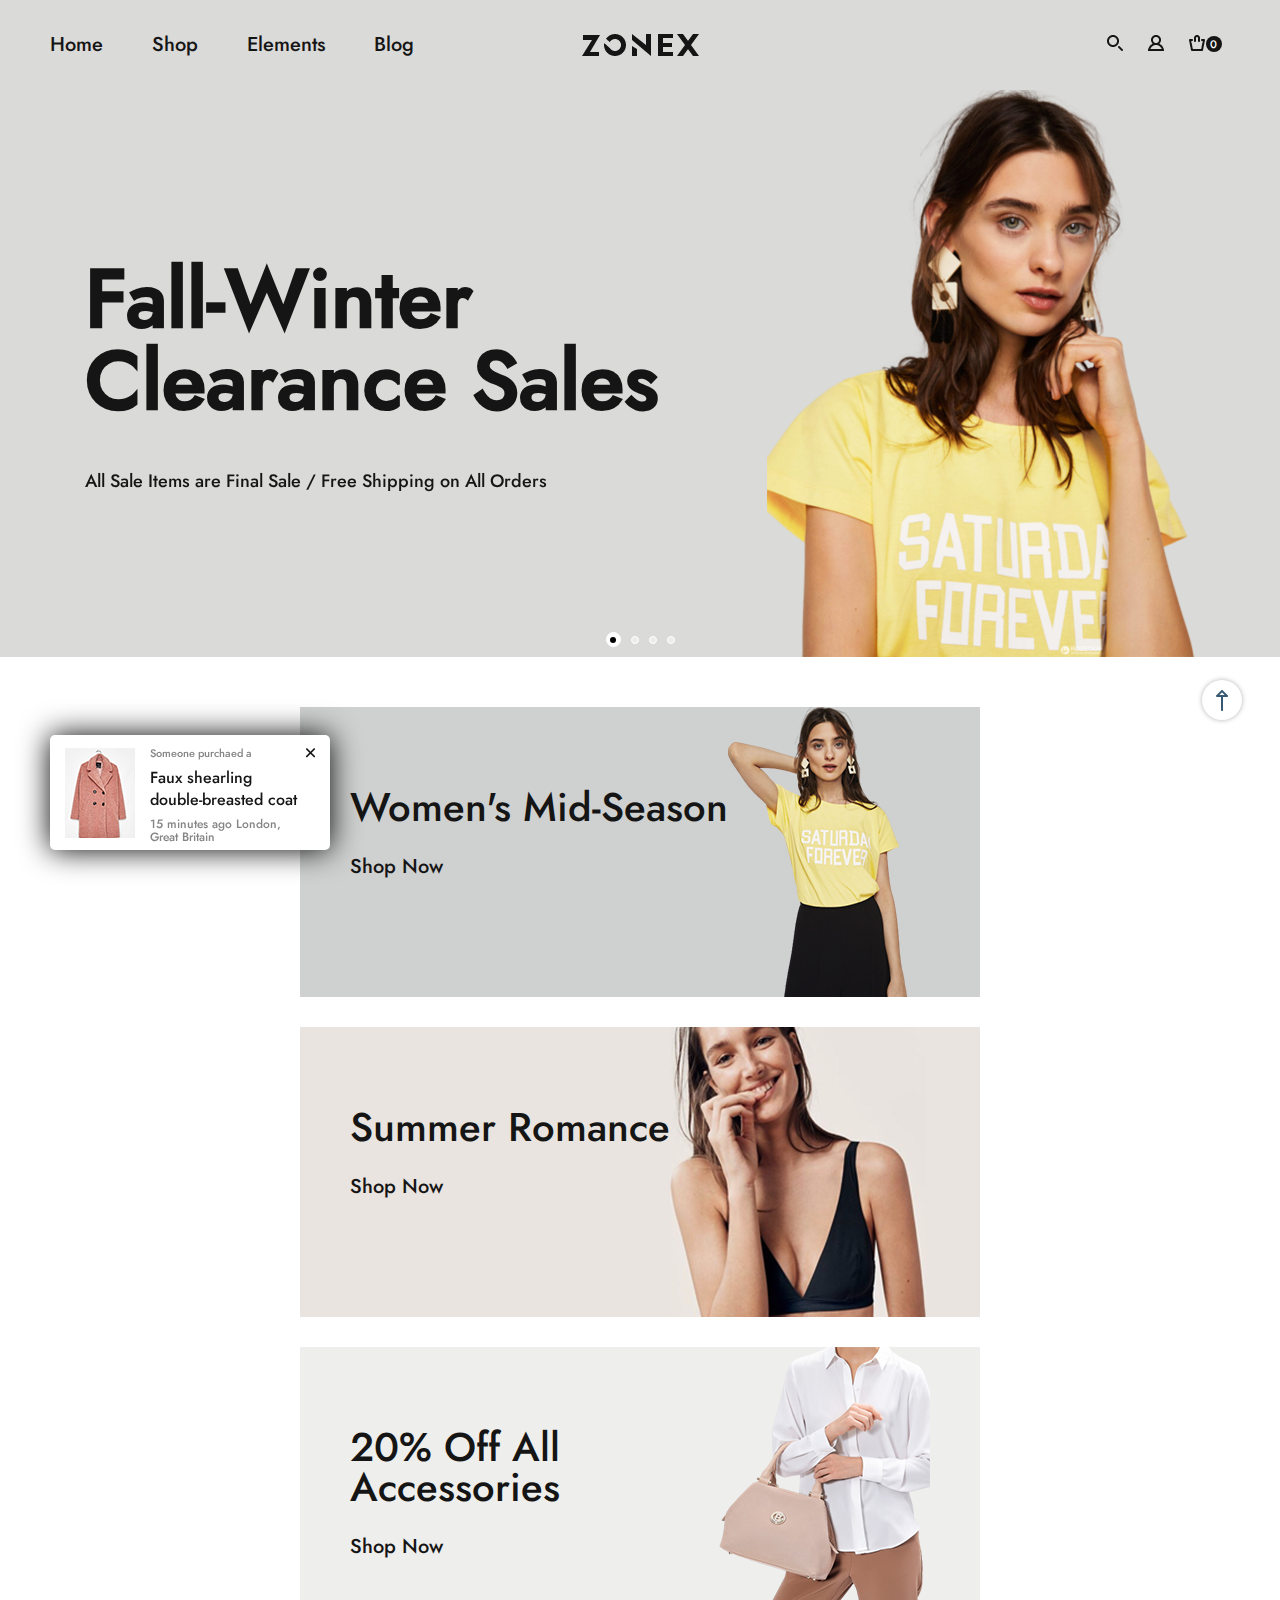
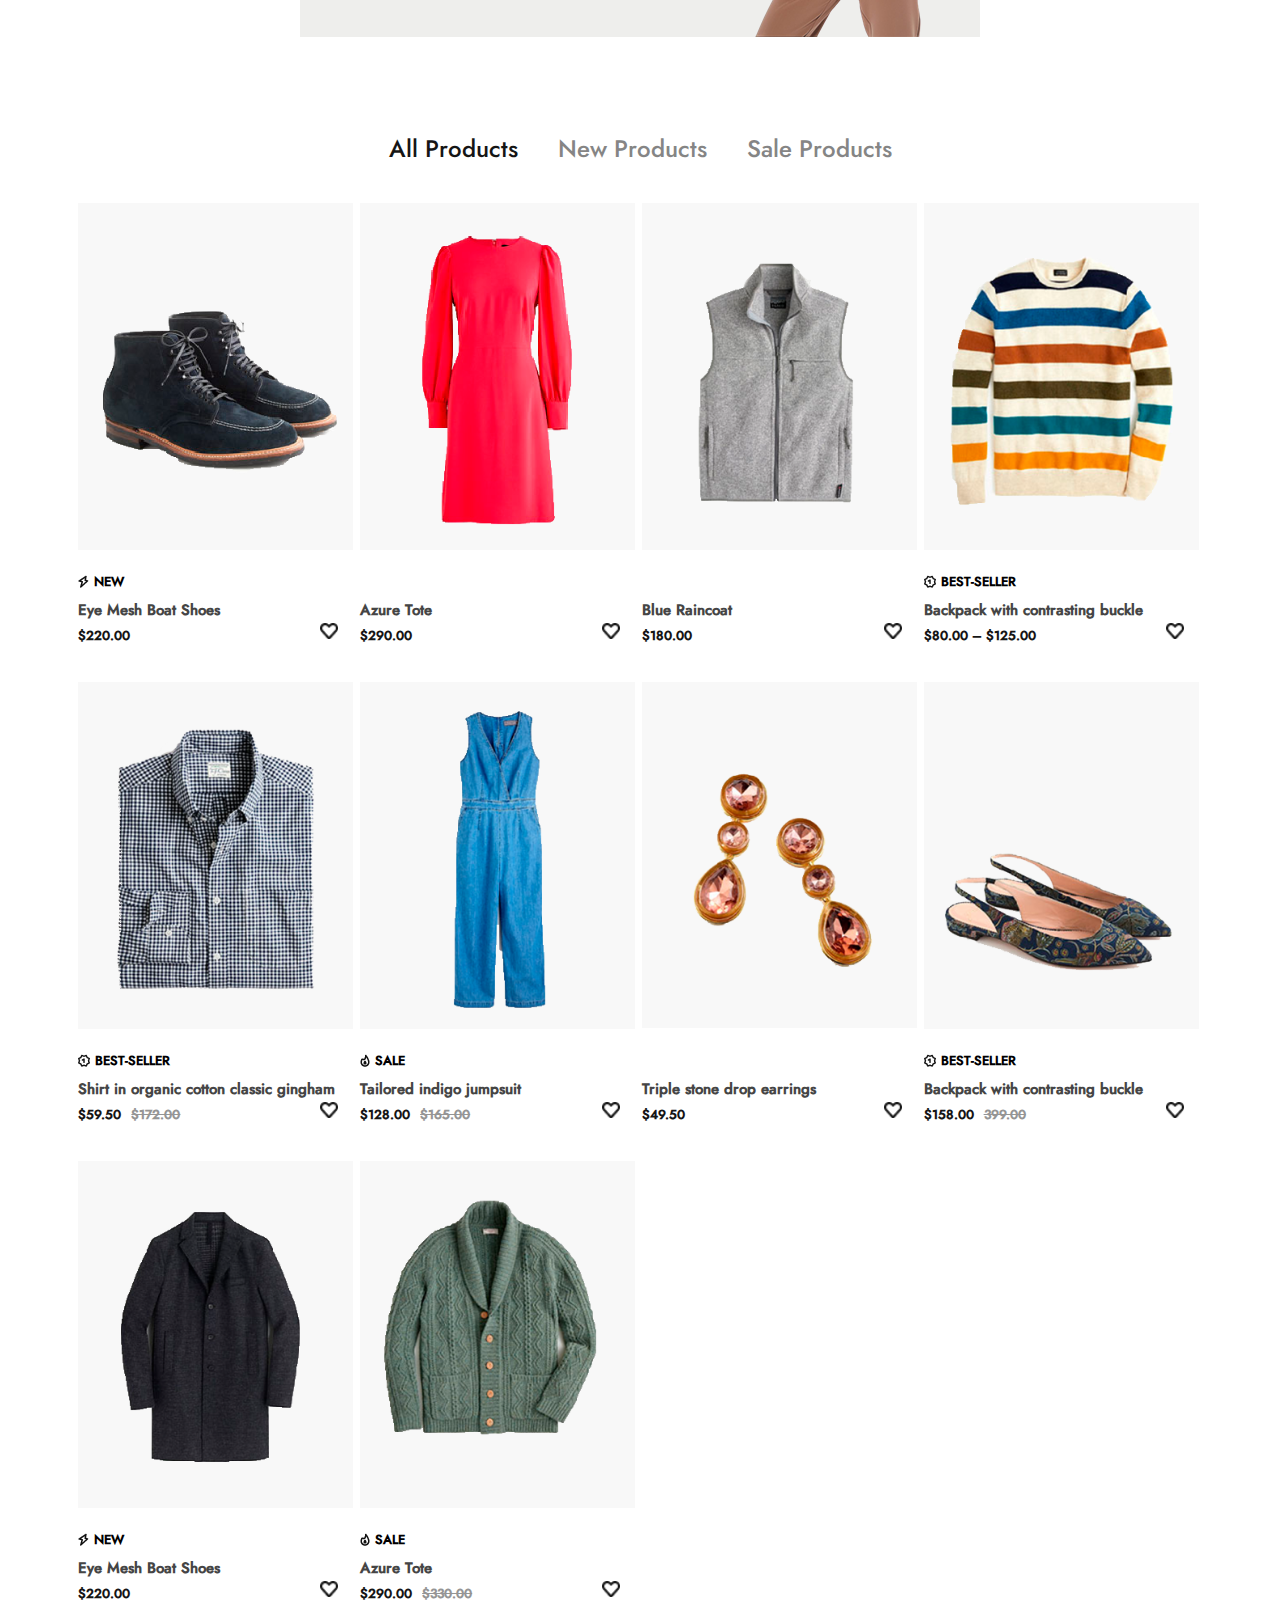
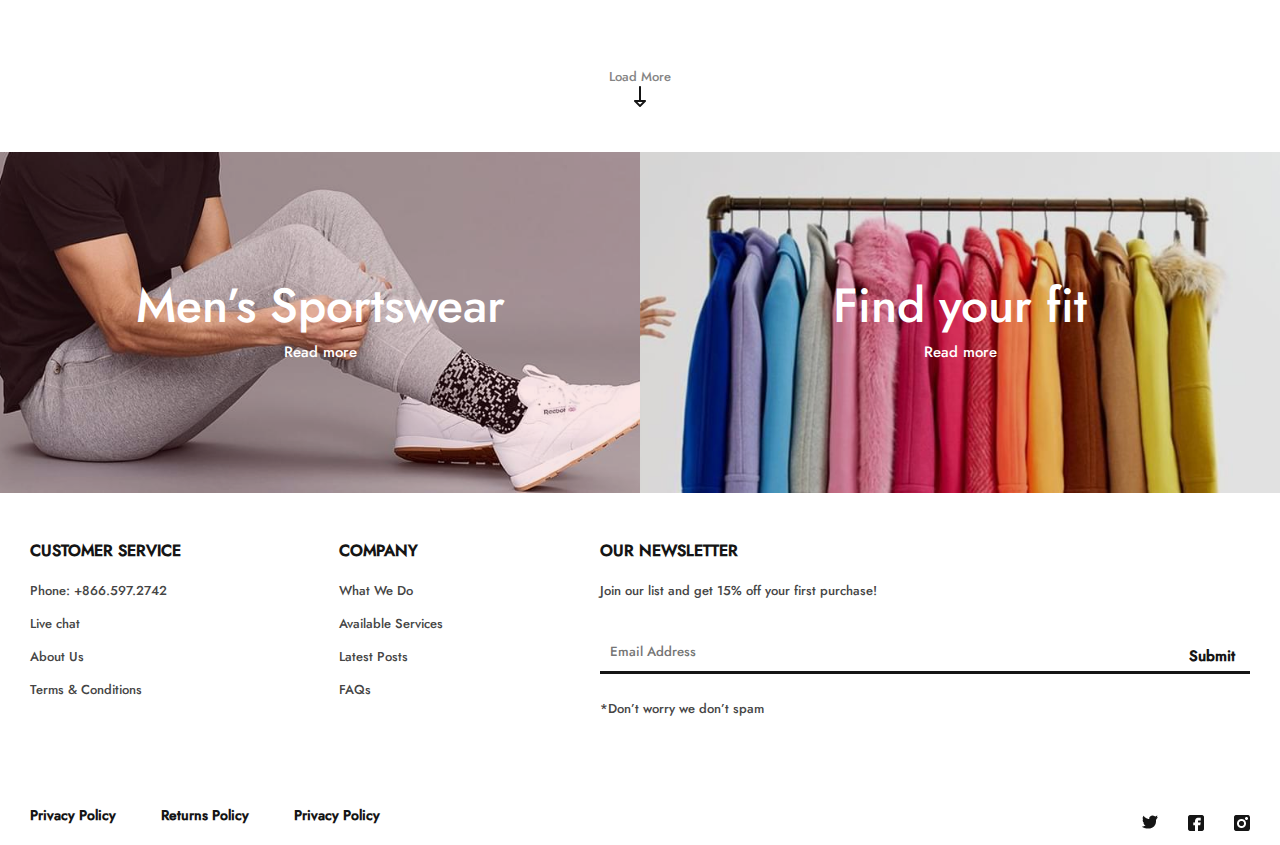
==== commit a4d249ba: "Add files via upload" ====
--- a/index.html
+++ b/index.html
@@ -1,523 +1,496 @@
-<!DOCTYPE html>-<html lang="en">--<head>-    <meta charset="UTF-8">-    <meta name="viewport" content="width=device-width, initial-scale=1.0">-    <link rel="stylesheet" href="css/style.min.css">-    <title>Zonex</title>--</head>--<body>-    <div class="page" id="page">-        <header class="header" id="home">-    <div class="container">-        <div class="header__block">-            <div class="header__burger">-                <div class="menu__icon"></div>-            </div>-            <nav class="header__nav nav">-                <div class="header__list">-                    <a href="#home" class="header__link">Home</a>-                    <a href="catalog.html" class="header__link">Shop</a>-                    <a href="#elements" class="header__link ">Elements</a>-                    <a href="#blog" class="header__link ">Blog</a>-                </div>-            </nav>-            <a href="#home" class="header__logo ">-                <picture><source srcset="img/logo_zonex.webp" type="image/webp"><img src="img/logo_zonex.png" alt=""></picture>-            </a>-            <div class="header__icons">-                <form action="js/script.js" class="header__form">-                    <input type="text" class="header__search">-                </form>-                <a href="#" class="header__item header__item--1" id="search"><button-                        class="header__submit"></button></a>-                <a href="#" class="header__item header__item--2"></a>-                <a href="#" class="header__item header__item--3"></a>-            </div>-        </div>-    </div>-</header>--        <div class="home-slider">-    <div class="home-slider__container">-        <div class="slider">-            <div class="home-slider__block">-                <div class="home-slider__body">-                    <div class="home-slider__text1">Fall-Winter Clearance Sales</div>-                    <div class="home-slider__text2">All Sale Items are Final Sale / Free Shipping on All Orders</div>-                </div>-                <div class="home-slider__images">-                    <picture><source srcset="img/4.webp" type="image/webp"><img src="img/4.png" alt=""></picture>-                </div>-            </div>-            <div class="home-slider__block">-                <div class="home-slider__images">-                    <picture><source srcset="img/4.webp" type="image/webp"><img src="img/4.png" alt=""></picture>-                </div>-                <div class="home-slider__body">-                    <div class="home-slider__text1">Fall-Spring Clearance Sales</div>-                    <div class="home-slider__text2">All Sale Items are Final Sale / Free Shipping on All Orders</div>-                </div>-            </div>-            <div class="home-slider__block">-                <div class="home-slider__body">-                    <div class="home-slider__text1">Fall-Summer Clearance Sales</div>-                    <div class="home-slider__text2">All Sale Items are Final Sale / Free Shipping on All Orders</div>-                </div>-                <div class="home-slider__images">-                    <picture><source srcset="img/4.webp" type="image/webp"><img src="img/4.png" alt=""></picture>-                </div>-            </div>-            <div class="home-slider__block">-                <div class="home-slider__images">-                    <picture><source srcset="img/4.webp" type="image/webp"><img src="img/4.png" alt=""></picture>-                </div>-                <div class="home-slider__body">-                    <div class="home-slider__text1">Fall-Autumn Clearance Sales</div>-                    <div class="home-slider__text2">All Sale Items are Final Sale / Free Shipping on All Orders</div>-                </div>-            </div>-        </div>-    </div>--    <div class="marketing ">-        <div class="marketing__element">-            <div class="marketing__images">-                <picture><source srcset="img/marketing.webp" type="image/webp"><img src="img/marketing.png" alt=""></picture>-            </div>-            <div class="marketing__body">-                <div class="marketing__title">Someone purchaed a</div>-                <div class="marketing__text">Faux shearling double-breasted coat</div>-                <div class="marketing__subtext">15 minutes ago London, Great Britain</div>-            </div>-            <div class="marketing__close ">-                <picture><source srcset="img/close.webp" type="image/webp"><img src="img/close.png" alt="" id="close_btn"></picture>-            </div>-        </div>-    </div>-</div>-        <div class="banners">-    <div class="banners__container">-        <div class="banners__body">-            <div class="banners__row">-                <a href="catalog.html" class="banners__column column-banners">-                    <div class="column-banners__body">-                        <div class="column-banners__text1">Women's Mid-Season</div>-                        <div class="column-banners__text2">Shop Now</div>-                    </div>-                    <div class="column-banners__images">-                        <picture><source srcset="img/5.webp" type="image/webp"><img src="img/5.png" alt=""></picture>-                    </div>-                </a>-                <a href="catalog.html" class="banners__column column-banners column-banners2">-                    <div class="column-banners__body">-                        <div class="column-banners__text1">Summer Romance</div>-                        <div class="column-banners__text2">Shop Now</div>-                    </div>-                    <div class="column-banners__images">-                        <picture><source srcset="img/6.webp" type="image/webp"><img src="img/6.png" alt=""></picture>-                    </div>-                </a>-                <a href="catalog.html" class="banners__column column-banners column-banners3">-                    <div class="column-banners__body">-                        <div class="column-banners__text1">20% Off All Accessories</div>-                        <div class="column-banners__text2">Shop Now</div>-                    </div>-                    <div class="column-banners__images">-                        <picture><source srcset="img/7.webp" type="image/webp"><img src="img/7.png" alt=""></picture>-                    </div>-                </a>-            </div>-        </div>-    </div>-</div>-        <div class="shop" id="elements">-    <div class="container">-        <div class="shop__categories">-            <div class="shop__item shop__item-all shop__item-active">All Products</div>-            <div class="shop__item shop__item-new">New Products</div>-            <div class="shop__item shop__item-sale">Sale Products</div>-        </div>-        <div class="shop__row-container">-            <div class="shop__row rowww__over">-                <div class="block-shop shop-new shop-new new1 all1">-                    <a href="card.html" class="block-shop__images">-                        <picture><source srcset="img/8.webp" type="image/webp"><img src="img/8.png" alt=""></picture>-                    </a>-                    <div class="block-shop__characteth">-                        <div class="block-shop__characteth--images">-                            <picture><source srcset="img/new.webp" type="image/webp"><img src="img/new.png" alt=""></picture>-                        </div>-                        <div class="block-shop__characteth--text">New</div>-                    </div>-                    <a href="card.html" class="block-shop__name">Eye Mesh Boat Shoes</a>-                    <div class="block-shop__row">-                        <div class="block-shop__price">$220.00</div>-                        <div class="block-shop__like"></div>-                    </div>-                </div>-                <div class="block-shop all2">-                    <a href="card.html" class="block-shop__images">-                        <picture><source srcset="img/9.webp" type="image/webp"><img src="img/9.png" alt=""></picture>-                    </a>-                    <div class="block-shop__characteth">-                        <div class="block-shop__characteth--images">-                            <picture><source srcset="#" type="image/webp"><img src="#" alt=""></picture>-                        </div>-                        <div class="block-shop__characteth--text"></div>-                    </div>-                    <a href="card.html" class="block-shop__name">Azure Tote</a>-                    <div class="block-shop__row">-                        <div class="block-shop__price">$290.00</div>-                        <div class="block-shop__like">--                        </div>-                    </div>-                </div>-                <div class="block-shop all3">-                    <a href="card.html" class="block-shop__images">-                        <picture><source srcset="img/10.webp" type="image/webp"><img src="img/10.png" alt=""></picture>-                    </a>-                    <div class="block-shop__characteth">-                        <div class="block-shop__characteth--images">-                            <picture><source srcset="#" type="image/webp"><img src="#" alt=""></picture>-                        </div>-                        <div class="block-shop__characteth--text"></div>-                    </div>-                    <a href="card.html" class="block-shop__name">Blue Raincoat</a>-                    <div class="block-shop__row">-                        <div class="block-shop__price">$180.00</div>-                        <div class="block-shop__like">--                        </div>-                    </div>-                </div>-                <div class="block-shop shop-sale shop-sale sale1 all4">-                    <a href="card.html" class="block-shop__images">-                        <picture><source srcset="img/11.webp" type="image/webp"><img src="img/11.png" alt=""></picture>-                    </a>-                    <div class="block-shop__characteth">-                        <div class="block-shop__characteth--images">-                            <picture><source srcset="img/best-seller.webp" type="image/webp"><img src="img/best-seller.png" alt=""></picture>-                        </div>-                        <div class="block-shop__characteth--text">best-seller</div>-                    </div>-                    <a href="card.html" class="block-shop__name">Backpack with contrasting buckle</a>-                    <div class="block-shop__row">-                        <div class="block-shop__price">$80.00 – $125.00</div>-                        <div class="block-shop__like">--                        </div>-                    </div>-                </div>-                <div class="block-shop shop-sale shop-sale sale2 all5">-                    <a href="card.html" class="block-shop__images">-                        <picture><source srcset="img/12.webp" type="image/webp"><img src="img/12.png" alt=""></picture>-                    </a>-                    <div class="block-shop__characteth">-                        <div class="block-shop__characteth--images">-                            <picture><source srcset="img/best-seller.webp" type="image/webp"><img src="img/best-seller.png" alt=""></picture>-                        </div>-                        <div class="block-shop__characteth--text">best-seller</div>-                    </div>-                    <a href="card.html" class="block-shop__name">Shirt in organic cotton classic gingham</a>-                    <div class="block-shop__row">-                        <div class="block-shop__price">$59.50<span>$172.00</span></div>-                        <div class="block-shop__like">--                        </div>-                    </div>-                </div>-                <div class="block-shop shop-sale shop-sale sale3 all6">-                    <a href="card.html" class="block-shop__images">-                        <picture><source srcset="img/13.webp" type="image/webp"><img src="img/13.png" alt=""></picture>-                    </a>-                    <div class="block-shop__characteth">-                        <div class="block-shop__characteth--images">-                            <picture><source srcset="img/sale.webp" type="image/webp"><img src="img/sale.png" alt=""></picture>-                        </div>-                        <div class="block-shop__characteth--text">sale</div>-                    </div>-                    <a href="card.html" class="block-shop__name">Tailored indigo jumpsuit-                    </a>-                    <div class="block-shop__row">-                        <div class="block-shop__price">$128.00<span>$165.00</span></div>-                        <div class="block-shop__like">--                        </div>-                    </div>-                </div>-                <div class="block-shop all7">-                    <a href="card.html" class="block-shop__images">-                        <picture><source srcset="img/14.webp" type="image/webp"><img src="img/14.png" alt=""></picture>-                    </a>-                    <div class="block-shop__characteth">-                        <div class="block-shop__characteth--images">-                            <picture><source srcset="#" type="image/webp"><img src="#" alt=""></picture>-                        </div>-                        <div class="block-shop__characteth--text"></div>-                    </div>-                    <a href="card.html" class="block-shop__name">Triple stone drop earrings</a>-                    <div class="block-shop__row">-                        <div class="block-shop__price">$49.50</div>-                        <div class="block-shop__like">--                        </div>-                    </div>-                </div>-                <div class="block-shop shop-sale sale4 all8">-                    <a href="card.html" class="block-shop__images">-                        <picture><source srcset="img/15.webp" type="image/webp"><img src="img/15.png" alt=""></picture>-                    </a>-                    <div class="block-shop__characteth">-                        <div class="block-shop__characteth--images">-                            <picture><source srcset="img/best-seller.webp" type="image/webp"><img src="img/best-seller.png" alt=""></picture>-                        </div>-                        <div class="block-shop__characteth--text">best-seller</div>-                    </div>-                    <a href="card.html" class="block-shop__name">Backpack with contrasting buckle</a>-                    <div class="block-shop__row">-                        <div class="block-shop__price">$158.00<span>399.00</span></div>-                        <div class="block-shop__like">--                        </div>-                    </div>-                </div>-                <div class="block-shop-left left1 block-shop  shop-new new2">-                    <a href="card.html" class="block-shop__images">-                        <picture><source srcset="img/16.webp" type="image/webp"><img src="img/16.png" alt=""></picture>-                    </a>-                    <div class="block-shop__characteth">-                        <div class="block-shop__characteth--images">-                            <picture><source srcset="img/new.webp" type="image/webp"><img src="img/new.png" alt=""></picture>-                        </div>-                        <div class="block-shop__characteth--text">new</div>-                    </div>-                    <a href="card.html" class="block-shop__name">Eye Mesh Boat Shoes</a>-                    <div class="block-shop__row">-                        <div class="block-shop__price">$220.00</div>-                        <div class="block-shop__like">--                        </div>-                    </div>-                </div>-                <div class="block-shop-left left2 block-shop  shop-sale sale5">-                    <a href="card.html" class="block-shop__images">-                        <picture><source srcset="img/17.webp" type="image/webp"><img src="img/17.png" alt=""></picture>-                    </a>-                    <div class="block-shop__characteth">-                        <div class="block-shop__characteth--images">-                            <picture><source srcset="img/sale.webp" type="image/webp"><img src="img/sale.png" alt=""></picture>-                        </div>-                        <div class="block-shop__characteth--text">sale</div>-                    </div>-                    <a href="card.html" class="block-shop__name">Azure Tote</a>-                    <div class="block-shop__row">-                        <div class="block-shop__price">$290.00<span>$330.00</span></div>-                        <div class="block-shop__like">--                        </div>-                    </div>-                </div>-                <div class="block-shop-left left3 block-shop  shop-sale sale6">-                    <a href="card.html" class="block-shop__images">-                        <picture><source srcset="img/13.webp" type="image/webp"><img src="img/13.png" alt=""></picture>-                    </a>-                    <div class="block-shop__characteth">-                        <div class="block-shop__characteth--images">-                            <picture><source srcset="img/sale.webp" type="image/webp"><img src="img/sale.png" alt=""></picture>-                        </div>-                        <div class="block-shop__characteth--text">sale</div>-                    </div>-                    <a href="card.html" class="block-shop__name">Tailored indigo jumpsuit-                    </a>-                    <div class="block-shop__row">-                        <div class="block-shop__price">$128.00<span>$165.00</span></div>-                        <div class="block-shop__like">--                        </div>-                    </div>-                </div>-                <div class="block-shop-left left4 block-shop  ">-                    <a href="card.html" class="block-shop__images">-                        <picture><source srcset="img/9.webp" type="image/webp"><img src="img/9.png" alt=""></picture>-                    </a>-                    <div class="block-shop__characteth">-                        <div class="block-shop__characteth--images">-                            <picture><source srcset="#" type="image/webp"><img src="#" alt=""></picture>-                        </div>-                        <div class="block-shop__characteth--text"></div>-                    </div>-                    <a href="card.html" class="block-shop__name">Azure Tote</a>-                    <div class="block-shop__row">-                        <div class="block-shop__price">$290.00</div>-                        <div class="block-shop__like">--                        </div>-                    </div>-                </div>-                <div class="block-shop-left2 left5 block-shop  ">-                    <a href="card.html" class="block-shop__images">-                        <picture><source srcset="img/10.webp" type="image/webp"><img src="img/10.png" alt=""></picture>-                    </a>-                    <div class="block-shop__characteth">-                        <div class="block-shop__characteth--images">-                            <picture><source srcset="#" type="image/webp"><img src="#" alt=""></picture>-                        </div>-                        <div class="block-shop__characteth--text"></div>-                    </div>-                    <a href="card.html" class="block-shop__name">Blue Raincoat</a>-                    <div class="block-shop__row">-                        <div class="block-shop__price">$180.00</div>-                        <div class="block-shop__like">--                        </div>-                    </div>-                </div>-                <div class="block-shop-left2 left6 block-shop  shop-sale sale7">-                    <a href="card.html" class="block-shop__images">-                        <picture><source srcset="img/15.webp" type="image/webp"><img src="img/15.png" alt=""></picture>-                    </a>-                    <div class="block-shop__characteth">-                        <div class="block-shop__characteth--images">-                            <picture><source srcset="img/best-seller.webp" type="image/webp"><img src="img/best-seller.png" alt=""></picture>-                        </div>-                        <div class="block-shop__characteth--text">best-seller</div>-                    </div>-                    <a href="card.html" class="block-shop__name">Backpack with contrasting buckle</a>-                    <div class="block-shop__row">-                        <div class="block-shop__price">$158.00<span>$399.00</span></div>-                        <div class="block-shop__like">--                        </div>-                    </div>-                </div>-                <div class="block-shop-left2 left7 block-shop  shop-sale sale8">-                    <a href="card.html" class="block-shop__images">-                        <picture><source srcset="img/11.webp" type="image/webp"><img src="img/11.png" alt=""></picture>-                    </a>-                    <div class="block-shop__characteth">-                        <div class="block-shop__characteth--images">-                            <picture><source srcset="img/best-seller.webp" type="image/webp"><img src="img/best-seller.png" alt=""></picture>-                        </div>-                        <div class="block-shop__characteth--text">best-seller</div>-                    </div>-                    <a href="card.html" class="block-shop__name">Backpack with contrasting buckle</a>-                    <div class="block-shop__row">-                        <div class="block-shop__price">$80.00 – $125.00</div>-                        <div class="block-shop__like">--                        </div>-                    </div>-                </div>-                <div class="block-shop-left2 left8 block-shop ">-                    <a href="card.html" class="block-shop__images">-                        <picture><source srcset="img/12.webp" type="image/webp"><img src="img/12.png" alt=""></picture>-                    </a>-                    <div class="block-shop__characteth">-                        <div class="block-shop__characteth--images">-                            <picture><source srcset="#" type="image/webp"><img src="#" alt=""></picture>-                        </div>-                        <div class="block-shop__characteth--text"></div>-                    </div>-                    <a href="card.html" class="block-shop__name">Shirt in organic cotton classic gingham</a>-                    <div class="block-shop__row">-                        <div class="block-shop__price">$172.00</div>-                        <div class="block-shop__like">--                        </div>-                    </div>-                </div>-            </div>-        </div>-    </div>--</div>-        <div class="more__translate">-            <div class="shop-big__btn">-                <button class="shop__btn shop-btn">-                    <div class="shop-btn__body">-                        <div class="shop-btn__text">Load More</div>-                        <div class="shop-btn__image">-                            <picture><source srcset="img/btn_down.webp" type="image/webp"><img src="img/btn_down.png" alt=""></picture>-                        </div>-                    </div>-                </button>-            </div>-            <div class="shop-banner">-    <div class="container shop-banner__container">-        <a href="catalog.html" class="shop-banner__banner shop-banner--man">-            <div class="shop-banner__title">Men’s Sportswear</div>-            <span class="shop-banner__text">Read more</span>-        </a>-        <a href="catalog.html" class="shop-banner__banner shop-banner--woman">-            <div class="shop-banner__title">Find your fit</div>-            <span class="shop-banner__text">Read more</span>-        </a>-    </div>-</div>-            <footer class="footer" id="blog">-    <div class="footer__container">-        <div class="footer__block1">-            <div class="footer__column">-                <div class="footer__title">Customer service</div>-                <a class="footer__text">Phone: +866.597.2742</a>-                <a class="footer__text">Live chat</a>-                <a class="footer__text">About Us</a>-                <a class="footer__text">Terms & Conditions</a>-            </div>-            <div class="footer__column">-                <div class="footer__title">Company</div>-                <a class="footer__text">What We Do</a>-                <a class="footer__text">Available Services</a>-                <a class="footer__text">Latest Posts</a>-                <a class="footer__text">FAQs</a>-            </div>-            <div class="footer__column">-                <div class="footer__title">Our newsletter</div>-                <div class="footer__text">Join our list and get 15% off your first purchase!</div>-                <form action="" class="footer__form">-                    <input type="email" placeholder="Email Address" class="footer__email">-                    <button type="submit" class="footer__btn">Submit</button>-                </form>-                <div class="footer__text footer__worry">*Don’t worry we don’t spam</div>-            </div>-        </div>-        <div class="footer__block2">-            <div class="footer__row">-                <div class="footer__body1">-                    <div class="footer__policy">Privacy Policy</div>-                    <div class="footer__policy">Returns Policy</div>-                    <div class="footer__policy">Privacy Policy</div>-                </div>-                <div class="footer__body2">-                    <a href="https://twitter.com/?lang=uk" target="_blank" class="footer__icon">-                        <picture><source srcset="img/twitter.webp" type="image/webp"><img src="img/twitter.png" alt=""></picture>-                    </a>-                    <a href="https://www.facebook.com/?stype=lo&jlou=AfdSTFsnW-Fo7JtGYpci5kaX9ZbA2-035nfG18NMTuOBf_sI-gXQxUs0WXcDMrx-i08qwXDxy7ufaRk8oyS-xv5Zojs6ORM5NcE_5MnAjG3dIQ&smuh=58360&lh=Ac-LWVZYk8WFx6GEGuM"-                        target="_blank" class="footer__icon">-                        <picture><source srcset="img/facebook.webp" type="image/webp"><img src="img/facebook.png" alt=""></picture>-                    </a>-                    <a href="https://www.instagram.com/?hl=uk" target="_blank" class="footer__icon">-                        <picture><source srcset="img/instagram.webp" type="image/webp"><img src="img/instagram.png" alt=""></picture>-                    </a>-                </div>-            </div>-        </div>-    </div>-    <a href="#home">-        <div class="btn__up"></div>-    </a>-</footer>-        </div>-    </div>--    <script src="https://code.jquery.com/jquery-3.5.1.min.js"></script>-    <script src="js/slick.min.js"></script>-    <script src="js/script.min.js"></script>-</body>-+<!DOCTYPE html>
+<html lang="en">
+<head>
+    <meta charset="UTF-8">
+    <meta name="viewport" content="width=device-width, initial-scale=1.0">
+    <link rel="stylesheet" href="css/style.min.css">
+    <title>Zonex</title>
+</head>
+
+<body>
+    <header class="header" id="home">
+    <div class="container">
+        <div class="header__block">
+            <div class="header__burger">
+                <div class="menu__icon"></div>
+            </div>
+            <nav class="header__nav nav">
+                <div class="header__list">
+                    <a href="#home" class="header__link">Home</a>
+                    <a href="catalog.html" class="header__link">Shop</a>
+                    <a href="#elements" class="header__link ">Elements</a>
+                    <a href="#blog" class="header__link ">Blog</a>
+                </div>
+            </nav>
+            <a href="#home" class="header__logo ">
+                <img src="img/logo_zonex.png" alt="">
+            </a>
+            <div class="header__icons">
+                <form action="js/script.js" class="header__form">
+                    <input type="text" class="header__search">
+                </form>
+                <a href="#" class="header__item header__item--1" id="search"><button
+                        class="header__submit"></button></a>
+                <a href="#" class="header__item header__item--2"></a>
+                <a href="#" class="header__item header__item--3"><span class="crug-all">0</span></a>
+            </div>
+        </div>
+    </div>
+</header>
+    <main>
+        <div class="home-slider">
+    <div class="home-slider__container">
+        <div class="slider">
+            <div class="home-slider__block">
+                <div class="home-slider__body">
+                    <div class="home-slider__text1">Fall-Winter<br>Clearance Sales</div>
+                    <div class="home-slider__text2">All Sale Items are Final Sale / Free Shipping on All Orders</div>
+                </div>
+                <div class="home-slider__images">
+                    <img src="img/4.png" alt="">
+                </div>
+            </div>
+            <div class="home-slider__block">
+                <div class="home-slider__images home-slider__images-left">
+                    <img src="img/4.png" alt="">
+                </div>
+                <div class="home-slider__body home-slider__body-left">
+                    <div class="home-slider__text1">Fall-Spring<br> Clearance Sales</div>
+                    <div class="home-slider__text2">All Sale Items are Final Sale / Free Shipping on All Orders</div>
+                </div>
+            </div>
+            <div class="home-slider__block">
+                <div class="home-slider__body">
+                    <div class="home-slider__text1">Fall-Summer<br> Clearance Sales</div>
+                    <div class="home-slider__text2">All Sale Items are Final Sale / Free Shipping on All Orders</div>
+                </div>
+                <div class="home-slider__images">
+                    <img src="img/4.png" alt="">
+                </div>
+            </div>
+            <div class="home-slider__block">
+                <div class="home-slider__images home-slider__images-left">
+                    <img src="img/4.png" alt="">
+                </div>
+                <div class="home-slider__body home-slider__body-left">
+                    <div class="home-slider__text1">Fall-Autumn<br> Clearance Sales</div>
+                    <div class="home-slider__text2">All Sale Items are Final Sale / Free Shipping on All Orders</div>
+                </div>
+            </div>
+        </div>
+    </div>
+</div>
+        <div class="marketing ">
+    <div class="marketing__element">
+        <div class="marketing__images">
+            <img src="img/marketing.png" alt="">
+        </div>
+        <div class="marketing__body">
+            <div class="marketing__title">Someone purchaed a</div>
+            <div class="marketing__text">Faux shearling double-breasted coat</div>
+            <div class="marketing__subtext">15 minutes ago London, Great Britain</div>
+        </div>
+        <div class="marketing__close ">
+            <img src="img/close.png" alt="" id="close_btn">
+        </div>
+    </div>
+</div>
+        <div class="banners">
+    <div class="banners__container">
+        <div class="banners__body">
+            <div class="banners__row">
+                <a href="catalog.html" class="banners__column column-banners">
+                    <div class="column-banners__body">
+                        <div class="column-banners__text1">Women's Mid-Season</div>
+                        <div class="column-banners__text2">Shop Now</div>
+                    </div>
+                    <div class="column-banners__images">
+                        <img src="img/5.png" alt="">
+                    </div>
+                </a>
+                <a href="catalog.html" class="banners__column column-banners column-banners2">
+                    <div class="column-banners__body">
+                        <div class="column-banners__text1">Summer Romance</div>
+                        <div class="column-banners__text2">Shop Now</div>
+                    </div>
+                    <div class="column-banners__images">
+                        <img src="img/6.png" alt="">
+                    </div>
+                </a>
+                <a href="catalog.html" class="banners__column column-banners column-banners3">
+                    <div class="column-banners__body">
+                        <div class="column-banners__text1">20% Off All Accessories</div>
+                        <div class="column-banners__text2">Shop Now</div>
+                    </div>
+                    <div class="column-banners__images">
+                        <img src="img/7.png" alt="">
+                    </div>
+                </a>
+            </div>
+        </div>
+    </div>
+</div>
+        <div class="shop" id="elements">
+    <div class="container">
+        <div class="shop__categories">
+            <div class="shop__item shop__item-all shop__item-active">All Products</div>
+            <div class="shop__item shop__item-new">New Products</div>
+            <div class="shop__item shop__item-sale">Sale Products</div>
+        </div>
+            <div class="shop__row">
+                <div class="block-shop shop-new shop-all">
+                    <a href="card.html" class="block-shop__images">
+                        <img src="img/8.png" alt="">
+                    </a>
+                    <div class="block-shop__characteth">
+                        <div class="block-shop__characteth--images">
+                            <img src="img/new.png" alt="">
+                        </div>
+                        <div class="block-shop__characteth--text">New</div>
+                    </div>
+                    <a href="card.html" class="block-shop__name">Eye Mesh Boat Shoes</a>
+                    <div class="block-shop__row">
+                        <div class="block-shop__price">$220.00</div>
+                        <div class="block-shop__like"></div>
+                    </div>
+                </div>
+                <div class="block-shop shop-all">
+                <a href="card.html" class="block-shop__images">
+                    <img src="img/9.png" alt="">
+                </a>
+                <div class="block-shop__characteth">
+                    <div class="block-shop__characteth--images">
+                        <img src="#" alt="">
+                    </div>
+                    <div class="block-shop__characteth--text"></div>
+                </div>
+                <a href="card.html" class="block-shop__name">Azure Tote</a>
+                <div class="block-shop__row">
+                    <div class="block-shop__price">$290.00</div>
+                    <div class="block-shop__like">
+
+                    </div>
+                </div>
+                </div>
+                <div class="block-shop shop-all">
+                <a href="card.html" class="block-shop__images">
+                    <img src="img/10.png" alt="">
+                </a>
+                <div class="block-shop__characteth">
+                    <div class="block-shop__characteth--images">
+                        <img src="#" alt="">
+                    </div>
+                    <div class="block-shop__characteth--text"></div>
+                </div>
+                <a href="card.html" class="block-shop__name">Blue Raincoat</a>
+                <div class="block-shop__row">
+                    <div class="block-shop__price">$180.00</div>
+                    <div class="block-shop__like">
+
+                    </div>
+                </div>
+                </div>
+                <div class="block-shop shop-sale shop-all">
+                <a href="card.html" class="block-shop__images">
+                    <img src="img/11.png" alt="">
+                </a>
+                <div class="block-shop__characteth">
+                    <div class="block-shop__characteth--images">
+                        <img src="img/best-seller.png" alt="">
+                    </div>
+                    <div class="block-shop__characteth--text">best-seller</div>
+                </div>
+                <a href="card.html" class="block-shop__name">Backpack with contrasting buckle</a>
+                <div class="block-shop__row">
+                    <div class="block-shop__price">$80.00 – $125.00</div>
+                    <div class="block-shop__like">
+
+                    </div>
+                </div>
+                </div>
+                <div class="block-shop shop-sale shop-all">
+                <a href="card.html" class="block-shop__images">
+                    <img src="img/12.png" alt="">
+                </a>
+                <div class="block-shop__characteth">
+                    <div class="block-shop__characteth--images">
+                        <img src="img/best-seller.png" alt="">
+                    </div>
+                    <div class="block-shop__characteth--text">best-seller</div>
+                </div>
+                <a href="card.html" class="block-shop__name">Shirt in organic cotton classic gingham</a>
+                <div class="block-shop__row">
+                    <div class="block-shop__price">$59.50<span>$172.00</span></div>
+                    <div class="block-shop__like">
+
+                    </div>
+                </div>
+                </div>
+                <div class="block-shop shop-sale shop-all">
+                <a href="card.html" class="block-shop__images">
+                    <img src="img/13.png" alt="">
+                </a>
+                <div class="block-shop__characteth">
+                    <div class="block-shop__characteth--images">
+                        <img src="img/sale.png" alt="">
+                    </div>
+                    <div class="block-shop__characteth--text">sale</div>
+                </div>
+                <a href="card.html" class="block-shop__name">Tailored indigo jumpsuit
+                </a>
+                <div class="block-shop__row">
+                    <div class="block-shop__price">$128.00<span>$165.00</span></div>
+                    <div class="block-shop__like">
+
+                    </div>
+                </div>
+                </div>
+                <div class="block-shop shop-all">
+                <a href="card.html" class="block-shop__images">
+                    <img src="img/14.png" alt="">
+                </a>
+                <div class="block-shop__characteth">
+                    <div class="block-shop__characteth--images">
+                        <img src="#" alt="">
+                    </div>
+                    <div class="block-shop__characteth--text"></div>
+                </div>
+                <a href="card.html" class="block-shop__name">Triple stone drop earrings</a>
+                <div class="block-shop__row">
+                    <div class="block-shop__price">$49.50</div>
+                    <div class="block-shop__like">
+
+                    </div>
+                </div>
+                </div>
+                <div class="block-shop shop-sale shop-all">
+                <a href="card.html" class="block-shop__images">
+                    <img src="img/15.png" alt="">
+                </a>
+                <div class="block-shop__characteth">
+                    <div class="block-shop__characteth--images">
+                        <img src="img/best-seller.png" alt="">
+                    </div>
+                    <div class="block-shop__characteth--text">best-seller</div>
+                </div>
+                <a href="card.html" class="block-shop__name">Backpack with contrasting buckle</a>
+                <div class="block-shop__row">
+                    <div class="block-shop__price">$158.00<span>399.00</span></div>
+                    <div class="block-shop__like">
+
+                    </div>
+                </div>
+                </div>
+                <div class="block-shop shop-new shop-all">
+                <a href="card.html" class="block-shop__images">
+                    <img src="img/16.png" alt="">
+                </a>
+                <div class="block-shop__characteth">
+                    <div class="block-shop__characteth--images">
+                        <img src="img/new.png" alt="">
+                    </div>
+                    <div class="block-shop__characteth--text">new</div>
+                </div>
+                <a href="card.html" class="block-shop__name">Eye Mesh Boat Shoes</a>
+                <div class="block-shop__row">
+                    <div class="block-shop__price">$220.00</div>
+                    <div class="block-shop__like">
+
+                    </div>
+                </div>
+                </div>
+                <div class="block-shop shop-sale shop-all">
+                <a href="card.html" class="block-shop__images">
+                    <img src="img/17.png" alt="">
+                </a>
+                <div class="block-shop__characteth">
+                    <div class="block-shop__characteth--images">
+                        <img src="img/sale.png" alt="">
+                    </div>
+                    <div class="block-shop__characteth--text">sale</div>
+                </div>
+                <a href="card.html" class="block-shop__name">Azure Tote</a>
+                <div class="block-shop__row">
+                    <div class="block-shop__price">$290.00<span>$330.00</span></div>
+                    <div class="block-shop__like">
+
+                    </div>
+                </div>
+                </div>  
+                <div class="block-shop shop-sale shop-more" >
+                <a href="card.html" class="block-shop__images">
+                    <img src="img/12.png" alt="">
+                </a>
+                <div class="block-shop__characteth">
+                    <div class="block-shop__characteth--images">
+                        <img src="img/best-seller.png" alt="">
+                    </div>
+                    <div class="block-shop__characteth--text">best-seller</div>
+                </div>
+                <a href="card.html" class="block-shop__name">Shirt in organic cotton classic gingham</a>
+                <div class="block-shop__row">
+                    <div class="block-shop__price">$59.50<span>$172.00</span></div>
+                    <div class="block-shop__like">
+
+                    </div>
+                </div>
+                </div>
+                <div class="block-shop shop-sale shop-more">
+                <a href="card.html" class="block-shop__images">
+                    <img src="img/11.png" alt="">
+                </a>
+                <div class="block-shop__characteth">
+                    <div class="block-shop__characteth--images">
+                        <img src="img/best-seller.png" alt="">
+                    </div>
+                    <div class="block-shop__characteth--text">best-seller</div>
+                </div>
+                <a href="card.html" class="block-shop__name">Backpack with contrasting buckle</a>
+                <div class="block-shop__row">
+                    <div class="block-shop__price">$80.00 – $125.00</div>
+                    <div class="block-shop__like">
+
+                    </div>
+                </div>
+                </div>
+                <div class="block-shop shop-more">
+                <a href="card.html" class="block-shop__images">
+                    <img src="img/10.png" alt="">
+                </a>
+                <div class="block-shop__characteth">
+                    <div class="block-shop__characteth--images">
+                        <img src="#" alt="">
+                    </div>
+                    <div class="block-shop__characteth--text"></div>
+                </div>
+                <a href="card.html" class="block-shop__name">Blue Raincoat</a>
+                <div class="block-shop__row">
+                    <div class="block-shop__price">$180.00</div>
+                    <div class="block-shop__like">
+
+                    </div>
+                </div>
+                </div>
+                <div class="block-shop shop-more">
+                <a href="card.html" class="block-shop__images">
+                    <img src="img/9.png" alt="">
+                </a>
+                <div class="block-shop__characteth">
+                    <div class="block-shop__characteth--images">
+                        <img src="#" alt="">
+                    </div>
+                    <div class="block-shop__characteth--text"></div>
+                </div>
+                <a href="card.html" class="block-shop__name">Azure Tote</a>
+                <div class="block-shop__row">
+                    <div class="block-shop__price">$290.00</div>
+                    <div class="block-shop__like">
+
+                    </div>
+                </div>
+                </div>
+                <div class="block-shop shop-new shop-more">
+                <a href="card.html" class="block-shop__images">
+                    <img src="img/8.png" alt="">
+                </a>
+                <div class="block-shop__characteth">
+                    <div class="block-shop__characteth--images">
+                        <img src="img/new.png" alt="">
+                    </div>
+                    <div class="block-shop__characteth--text">New</div>
+                </div>
+                <a href="card.html" class="block-shop__name">Eye Mesh Boat Shoes</a>
+                <div class="block-shop__row">
+                    <div class="block-shop__price">$220.00</div>
+                    <div class="block-shop__like"></div>
+                </div>
+                </div>           
+            </div>        
+        <div class="shop-btn">
+            <div  class="shop-btn__body">
+                <div class="shop-btn__text">Load More</div>
+                <div class="shop-btn__image">
+                    <img src="img/btn_down.png" alt="">
+                </div>
+            </div>
+            </div>
+    </div>
+
+</div>     
+        <div class="shop-banner">
+    <div class="container shop-banner__container">
+        <a href="catalog.html" class="shop-banner__banner shop-banner--man">
+            <div class="shop-banner__title">Men’s Sportswear</div>
+            <span class="shop-banner__text">Read more</span>
+        </a>
+        <a href="catalog.html" class="shop-banner__banner shop-banner--woman">
+            <div class="shop-banner__title">Find your fit</div>
+            <span class="shop-banner__text">Read more</span>
+        </a>
+    </div>
+</div>
+        <footer class="footer" id="blog">
+    <div class="footer__container">
+        <div class="footer__block1">
+            <div class="footer__column">
+                <div class="footer__title">Customer service</div>
+                <a class="footer__text">Phone: +866.597.2742</a>
+                <a class="footer__text">Live chat</a>
+                <a class="footer__text">About Us</a>
+                <a class="footer__text">Terms & Conditions</a>
+            </div>
+            <div class="footer__column">
+                <div class="footer__title">Company</div>
+                <a class="footer__text">What We Do</a>
+                <a class="footer__text">Available Services</a>
+                <a class="footer__text">Latest Posts</a>
+                <a class="footer__text">FAQs</a>
+            </div>
+            <div class="footer__column">
+                <div class="footer__title">Our newsletter</div>
+                <div class="footer__text">Join our list and get 15% off your first purchase!</div>
+                <form action="" class="footer__form">
+                    <input type="email" placeholder="Email Address" class="footer__email">
+                    <button type="submit" class="footer__btn">Submit</button>
+                </form>
+                <div class="footer__text footer__worry">*Don’t worry we don’t spam</div>
+            </div>
+        </div>
+    </div>
+    <div class="footer__container2">
+        <div class="footer__block2">
+            <div class="footer__row">
+                <div class="footer__body1">
+                    <div class="footer__policy">Privacy Policy</div>
+                    <div class="footer__policy">Returns Policy</div>
+                    <div class="footer__policy">Privacy Policy</div>
+                </div>
+                <div class="footer__body2">
+                    <a href="https://twitter.com/?lang=uk" target="_blank" class="footer__icon">
+                        <img src="img/twitter.png" alt="">
+                    </a>
+                    <a href="https://www.facebook.com/?stype=lo&jlou=AfdSTFsnW-Fo7JtGYpci5kaX9ZbA2-035nfG18NMTuOBf_sI-gXQxUs0WXcDMrx-i08qwXDxy7ufaRk8oyS-xv5Zojs6ORM5NcE_5MnAjG3dIQ&smuh=58360&lh=Ac-LWVZYk8WFx6GEGuM"
+                        target="_blank" class="footer__icon">
+                        <img src="img/facebook.png" alt="">
+                    </a>
+                    <a href="https://www.instagram.com/?hl=uk" target="_blank" class="footer__icon">
+                        <img src="img/instagram.png" alt="">
+                    </a>
+                </div>
+            </div>
+        </div>
+    </div>
+
+    <a href="#home">
+        <div class="btn__up"></div>
+    </a>
+</footer>
+        
+    </main>
+
+
+    <script src="https://code.jquery.com/jquery-3.5.1.min.js"></script>
+    <script src="js/slick.min.js"></script>
+    <script src="js/script.min.js"></script>
+</body>
 </html>--- a/css/style.min.css
+++ b/css/style.min.css
@@ -1 +1 @@
-*{padding:0;margin:0;border:0}*,:after,:before{-webkit-box-sizing:border-box;box-sizing:border-box}:active,:focus{outline:0}a:active,a:focus{outline:0}aside,footer,header,nav{display:block}body,html{height:100%;width:100%;font-size:100%;line-height:1;font-size:14px;-ms-text-size-adjust:100%;-moz-text-size-adjust:100%;-webkit-text-size-adjust:100%}button,input,textarea{font-family:inherit}input::-ms-clear{display:none}button{cursor:pointer}button::-moz-focus-inner{padding:0;border:0}a,a:visited{text-decoration:none}a:hover{text-decoration:none}li,ul{list-style:none}img{vertical-align:top}h1,h2,h3,h4,h5,h6{font-size:inherit;font-weight:400}@font-face{font-family:Jost;font-display:swap;src:url(../fonts/JostBold.woff) format("woff"),url(../fonts/JostBold.woff2) format("woff2");font-weight:"700";font-style:normal}@font-face{font-family:Jost;font-display:swap;src:url(../fonts/JostMedium.woff) format("woff"),url(../fonts/JostMedium.woff2) format("woff2");font-weight:"500";font-style:normal}.page{font-family:Jost;position:relative;height:3060px;overflow:hidden;-webkit-transition:height 1.5s;-o-transition:height 1.5s;transition:height 1.5s}.page--active{height:4100px;-webkit-transition:height 1.5s;-o-transition:height 1.5s;transition:height 1.5s}.page--new{height:2435px;-webkit-transition:height 1s;-o-transition:height 1s;transition:height 1s}.page--sale{height:2960px;-webkit-transition:height 1s;-o-transition:height 1s;transition:height 1s}.header__burger{height:22px;width:25px;display:-webkit-box;display:-ms-flexbox;display:flex;-webkit-box-pack:center;-ms-flex-pack:center;justify-content:center;-webkit-box-align:center;-ms-flex-align:center;align-items:center;display:none;z-index:510}.menu__icon{position:relative;width:25px;height:3.5px;background-color:#151515}.menu__icon::before{content:'';position:absolute;left:0;display:block;top:-8px;width:25px;height:3.5px;background-color:#151515;-webkit-transition:top .2s linear .2s,-webkit-transform .2s ease-in;transition:top .2s linear .2s,-webkit-transform .2s ease-in;-o-transition:transform .2s ease-in,top .2s linear .2s;transition:transform .2s ease-in,top .2s linear .2s;transition:transform .2s ease-in,top .2s linear .2s,-webkit-transform .2s ease-in}.menu__icon::after{position:absolute;content:'';left:0;display:block;top:8px;width:25px;height:3.5px;background-color:#151515;-webkit-transition:top .2s linear .2s,-webkit-transform .2s ease-in;transition:top .2s linear .2s,-webkit-transform .2s ease-in;-o-transition:transform .2s ease-in,top .2s linear .2s;transition:transform .2s ease-in,top .2s linear .2s;transition:transform .2s ease-in,top .2s linear .2s,-webkit-transform .2s ease-in}.icon-active{background-color:transparent}.icon-active::before{-webkit-transform:rotate(45deg);-ms-transform:rotate(45deg);transform:rotate(45deg);top:0;-webkit-transition:top .2s linear,-webkit-transform .2s ease-in .2s;transition:top .2s linear,-webkit-transform .2s ease-in .2s;-o-transition:top .2s linear,transform .2s ease-in .2s;transition:top .2s linear,transform .2s ease-in .2s;transition:top .2s linear,transform .2s ease-in .2s,-webkit-transform .2s ease-in .2s}.icon-active::after{-webkit-transform:rotate(-45deg);-ms-transform:rotate(-45deg);transform:rotate(-45deg);top:0;-webkit-transition:top .2s linear,-webkit-transform .2s ease-in .2s;transition:top .2s linear,-webkit-transform .2s ease-in .2s;-o-transition:top .2s linear,transform .2s ease-in .2s;transition:top .2s linear,transform .2s ease-in .2s;transition:top .2s linear,transform .2s ease-in .2s,-webkit-transform .2s ease-in .2s}.menu-active{opacity:1;visibility:visible}.body-activeee{overflow:hidden}.header{background-color:#dadad8}.header__block{display:-webkit-box;display:-ms-flexbox;display:flex;height:90px;-webkit-box-pack:justify;-ms-flex-pack:justify;justify-content:space-between;-webkit-box-align:center;-ms-flex-align:center;align-items:center}.header__link{color:#151515;font-size:17px;font-weight:500;margin-right:45px}.header__link:hover{border-bottom:3px solid #151515}.header__link:last-child{margin-right:0}.header__logo{position:absolute;left:46%}.header__icons{display:-webkit-box;display:-ms-flexbox;display:flex}.header__item{width:16px;height:16px;margin-right:25px;z-index:20;position:relative;top:10px}.header__item:last-child{margin-right:0}.header__item--1{background-image:url(../img/1.png);margin-left:5px}.header__item--2{background-image:url(../img/2.png)}.header__item--3{background-image:url(../img/3.png)}.header__search{width:300px;height:40px;position:relative;border-radius:5px;opacity:0;visibility:hidden;-webkit-transition-duration:1s;-o-transition-duration:1s;transition-duration:1s;-webkit-transition-property:opacity;-o-transition-property:opacity;transition-property:opacity}.container{max-width:1820px;margin:0 auto;padding:0 50px}.search__active{opacity:1;visibility:visible;-webkit-transition-duration:.5s;-o-transition-duration:.5s;transition-duration:.5s;-webkit-transition-property:opacity;-o-transition-property:opacity;transition-property:opacity}.home-slider{background-color:#dadad8;margin-bottom:50px}.home-slider__container{max-width:1350px;margin:0 auto;padding:0 50px}.home-slider__block{display:-webkit-box;display:-ms-flexbox;display:flex;-webkit-box-align:center;-ms-flex-align:center;align-items:center}.home-slider__text1{color:#151515;font-size:82px;font-weight:700;display:-webkit-box;display:-ms-flexbox;display:flex;margin-bottom:50px}.home-slider__text2{color:#151515;font-size:18px;font-weight:500;display:-webkit-box;display:-ms-flexbox;display:flex;-webkit-box-align:center;-ms-flex-align:center;align-items:center}.home-slider__images img{max-height:567px}.slider{position:relative}.slick-list{overflow:hidden}.slick-track{display:-webkit-box;display:-ms-flexbox;display:flex}.slider .slick-dots{display:-webkit-box;display:-ms-flexbox;display:flex;position:absolute;left:48%;bottom:10px}.slider .slick-dots li{margin:0 5px}.slider .slick-dots li button{font-size:0;width:8px;height:8px;background-color:#ececeb;border-radius:50%;border:1px solid #fff}.slider .slick-dots li.slick-active button{width:15px;height:15px;background-color:#fff}.slider .slick-dots li.slick-active button::before{content:'';background-color:#000;width:6px;height:6px;border-radius:50%;display:-webkit-inline-box;display:-ms-inline-flexbox;display:inline-flex;-webkit-box-pack:center;-ms-flex-pack:center;justify-content:center;-webkit-box-align:center;-ms-flex-align:center;align-items:center}.slick-arrow{position:absolute;width:48px;height:48px;border:2px solid #000}.marketing{position:absolute;position:fixed;bottom:50px;width:280px;height:115px;margin-left:50px;border-radius:5px;-webkit-box-shadow:0 0 30px #000;box-shadow:0 0 30px #000;background-color:#fff;-webkit-transform:translateX(0);-ms-transform:translateX(0);transform:translateX(0);-webkit-transition:-webkit-transform .3s;transition:-webkit-transform .3s;-o-transition:transform .3s;transition:transform .3s;transition:transform .3s,-webkit-transform .3s;z-index:100}.marketing__element{display:-webkit-box;display:-ms-flexbox;display:flex;-webkit-box-pack:justify;-ms-flex-pack:justify;justify-content:space-between;margin:12.5px 15px 0}.marketing__images{margin-right:15px}.marketing__images img{width:70px;height:90px}.marketing__title{color:#858585;font-size:11px;font-weight:500;text-align:left;margin-bottom:8px}.marketing__text{color:#151515;font-size:16px;font-weight:500;text-align:left;margin-bottom:7px;line-height:22px}.marketing__subtext{color:#858585;font-size:12px;font-weight:400;text-align:left;line-height:13px}.marketing__close img{cursor:pointer}.marketing__close img:hover{-webkit-transform:scale(1.3);-ms-transform:scale(1.3);transform:scale(1.3)}.marketing__end{-webkit-transform:translateX(-150vw);-ms-transform:translateX(-150vw);transform:translateX(-150vw);-webkit-transition:-webkit-transform .3s;transition:-webkit-transform .3s;-o-transition:transform .3s;transition:transform .3s;transition:transform .3s,-webkit-transform .3s}.home-slider-catalog{background-color:#fff}.home-slider-catalog__allblock{position:relative}.home-slider-catalog__slider{background-color:#f8f8f8;position:relative}.home-slider-catalog__block{position:relative;display:-webkit-box;display:-ms-flexbox;display:flex;-webkit-box-align:center;-ms-flex-align:center;align-items:center;height:457px;width:890px;margin:0 auto}.home-slider-catalog__body{width:408px}.home-slider-catalog__body2{width:408px;position:absolute;right:0}.home-slider-catalog__text1{color:#151515;font-weight:700;display:-webkit-box;display:-ms-flexbox;display:flex;font-size:36px;line-height:47px;margin-bottom:25px}.home-slider-catalog__text2{color:#151515;font-weight:500;display:-webkit-box;display:-ms-flexbox;display:flex;-webkit-box-align:center;-ms-flex-align:center;align-items:center;font-size:15px;line-height:25px;margin-bottom:40px}.home-slider-catalog__images{position:absolute;top:0;right:8%}.home-slider-catalog__images2{position:absolute;top:0;left:8%}.home-slider-catalog__subblock{display:-webkit-box;display:-ms-flexbox;display:flex}.home-slider-catalog__btn{width:145px;height:48px;border:1px solid #111;background-color:#fff;display:-webkit-box;display:-ms-flexbox;display:flex;-webkit-box-align:center;-ms-flex-align:center;align-items:center;-webkit-box-pack:center;-ms-flex-pack:center;justify-content:center;margin-right:15px}.home-slider-catalog__btn:last-child{margin-right:0}.home-slider-catalog__btn span{color:#111;font-size:14px;font-weight:500}.home-slider-catalog__arrow-next{cursor:pointer;position:absolute;right:2%;top:43%;z-index:5;width:40px;height:40px;border:3px solid #000;display:-webkit-inline-box;display:-ms-inline-flexbox;display:inline-flex;-webkit-box-align:center;-ms-flex-align:center;align-items:center;-webkit-box-pack:center;-ms-flex-pack:center;justify-content:center;background-color:#f8f8f8}.home-slider-catalog__arrow-next-img{-webkit-transform:rotate(180deg);-ms-transform:rotate(180deg);transform:rotate(180deg);background:url(../img/arrow-prev.png);width:16px;height:8px;position:relative}.home-slider-catalog__arrow-prev{cursor:pointer;position:absolute;left:2%;top:43%;z-index:5;width:40px;height:40px;border:3px solid #000;display:-webkit-inline-box;display:-ms-inline-flexbox;display:inline-flex;-webkit-box-align:center;-ms-flex-align:center;align-items:center;-webkit-box-pack:center;-ms-flex-pack:center;justify-content:center;background-color:#f8f8f8}.home-slider-catalog__arrow-prev-img{background:url(../img/arrow-prev.png);width:16px;height:8px;position:relative}.banners{margin-bottom:100px}.banners__row{display:-webkit-box;display:-ms-flexbox;display:flex;-webkit-box-pack:space-evenly;-ms-flex-pack:space-evenly;justify-content:space-evenly}.banners__container{max-width:1820px;margin:0 auto}.column-banners{width:480px;height:290px;background-color:#cfd1d0;display:-webkit-box;display:-ms-flexbox;display:flex;padding:0 50px;-webkit-transition:-webkit-transform .3s;transition:-webkit-transform .3s;-o-transition:transform .3s;transition:transform .3s;transition:transform .3s,-webkit-transform .3s}.column-banners:hover{-webkit-transform:scale(1.05);-ms-transform:scale(1.05);transform:scale(1.05);-webkit-transition:-webkit-transform .3s;transition:-webkit-transform .3s;-o-transition:transform .3s;transition:transform .3s;transition:transform .3s,-webkit-transform .3s}.column-banners__body{margin-top:80px}.column-banners__text1{color:#151515;font-size:32px;font-weight:500;margin-bottom:30px}.column-banners__text2{color:#151515;font-size:15px;font-weight:500;display:inline-block}.column-banners2{background-color:#e9e4df}.column-banners3{background-color:#eeeeec}.shop{margin-bottom:30px;margin-top:150px;position:relative}.shop__categories{position:absolute;top:-70px;left:50%;margin-left:-245.8px;display:-webkit-box;display:-ms-flexbox;display:flex;-webkit-box-pack:center;-ms-flex-pack:center;justify-content:center}.shop__item{-webkit-user-select:none;-moz-user-select:none;-ms-user-select:none;user-select:none;margin-right:40px;color:#858585;font-size:24px;font-weight:500;margin-bottom:50px;cursor:pointer}.shop__item-active{color:#151515}.shop__item:last-child{margin-right:0}.shop__row{display:-webkit-box;display:-ms-flexbox;display:flex;-webkit-box-pack:justify;-ms-flex-pack:justify;justify-content:space-between;-ms-flex-wrap:wrap;flex-wrap:wrap;height:1050px}.shop__row-container{max-width:1280px;margin:0 auto;padding:0 5px}.shop .block-shop{-webkit-box-sizing:border-box;box-sizing:border-box;width:310px;height:495px;margin-bottom:30px;-webkit-transition:-webkit-transform .3s;transition:-webkit-transform .3s;-o-transition:transform .3s;transition:transform .3s;transition:transform .3s,-webkit-transform .3s}.shop .block-shop-left{position:relative;left:-150vw;-webkit-transition:left .5s,-webkit-transform .5s;transition:left .5s,-webkit-transform .5s;-o-transition:left .5s,transform .5s;transition:left .5s,transform .5s;transition:left .5s,transform .5s,-webkit-transform .5s;-webkit-transition-delay:.5s;-o-transition-delay:.5s;transition-delay:.5s}.shop .block-shop-left2{position:relative;left:-150vw;-webkit-transition:left .5s,-webkit-transform .5s;transition:left .5s,-webkit-transform .5s;-o-transition:left .5s,transform .5s;transition:left .5s,transform .5s;transition:left .5s,transform .5s,-webkit-transform .5s}.shop .block-shop__images img{width:310px}.shop .block-shop__characteth{display:-webkit-box;display:-ms-flexbox;display:flex;margin-bottom:13px;margin-top:25px;height:15px}.shop .block-shop__characteth--text{color:#000;font-size:13px;font-weight:700;text-transform:uppercase;margin-left:5px}.shop .block-shop__name{color:#454545;font-size:15px;font-weight:600}.shop .block-shop__row{display:-webkit-box;display:-ms-flexbox;display:flex;-webkit-box-pack:justify;-ms-flex-pack:justify;justify-content:space-between;margin-top:11px;position:relative}.shop .block-shop__price{color:#151515;font-size:13px;font-weight:700}.shop .block-shop__price span{color:#959595;text-decoration:line-through;padding-left:10px}.shop .block-shop__like{display:block;margin-right:15px;position:absolute;top:-6px;right:0;cursor:pointer;background-image:url(../img/like.png);background-repeat:no-repeat;background-size:18px 16px;width:18px;height:16px}.shop .block-shop__like--active{background-image:url(../img/like-full.png);background-size:18px 16px;width:20px;height:18px}.shop-big__btn{display:-webkit-box;display:-ms-flexbox;display:flex;-webkit-box-pack:center;-ms-flex-pack:center;justify-content:center}.shop-btn{background-color:#fff}.shop-btn:hover{-webkit-transform:scale(1.1);-ms-transform:scale(1.1);transform:scale(1.1)}.shop-btn__text{display:block;color:#858585;font-size:13px;font-weight:500;text-align:center;margin-bottom:3px}.shop-btn__text2{display:none}.shop-btn__image img{-webkit-transform:rotate(0);-ms-transform:rotate(0);transform:rotate(0);-webkit-transition:-webkit-transform .3s;transition:-webkit-transform .3s;-o-transition:transform .3s;transition:transform .3s;transition:transform .3s,-webkit-transform .3s;-webkit-transition-delay:.5s;-o-transition-delay:.5s;transition-delay:.5s}.shop-big__btn--active .shop-btn__image img{-webkit-transform:rotate(180deg);-ms-transform:rotate(180deg);transform:rotate(180deg);-webkit-transition:-webkit-transform .3s;transition:-webkit-transform .3s;-o-transition:transform .3s;transition:transform .3s;transition:transform .3s,-webkit-transform .3s;-webkit-transition-delay:.5s;-o-transition-delay:.5s;transition-delay:.5s}.shop-big__btn--active .shop-btn__text2{display:block}.shop-big__btn--active .shop-btn__text1{display:none}.shop__row--active .block-shop-left{left:0;-webkit-transition:left .5s .5s,-webkit-transform .5s;transition:left .5s .5s,-webkit-transform .5s;-o-transition:left .5s .5s,transform .5s;transition:left .5s .5s,transform .5s;transition:left .5s .5s,transform .5s,-webkit-transform .5s}.shop__row--active .block-shop-left2{left:0;-webkit-transition:left .5s 1s,-webkit-transform .5s;transition:left .5s 1s,-webkit-transform .5s;-o-transition:left .5s 1s,transform .5s;transition:left .5s 1s,transform .5s;transition:left .5s 1s,transform .5s,-webkit-transform .5s}.shop__row--new{-webkit-box-pack:center;-ms-flex-pack:center;justify-content:center;height:500px;-webkit-transition:height 1s;-o-transition:height 1s;transition:height 1s}.shop__row--new .block-shop{margin:0 7px}.shop__row--new .block-shop-left,.shop__row--new .block-shop-left2{left:0;-webkit-transition:-webkit-transform .5s;transition:-webkit-transform .5s;-o-transition:transform .5s;transition:transform .5s;transition:transform .5s,-webkit-transform .5s}.shop__row--sale{height:1025px;-webkit-transition:height 1s;-o-transition:height 1s;transition:height 1s}.shop__row--sale .block-shop-left,.shop__row--sale .block-shop-left2{left:0;-webkit-transition:-webkit-transform .5s;transition:-webkit-transform .5s;-o-transition:transform .5s;transition:transform .5s;transition:transform .5s,-webkit-transform .5s}.shop-new--active1{-webkit-animation:new1 1.5s ease-in;animation:new1 1.5s ease-in}.shop-new--active2{-webkit-animation:new2 1.5s ease-in;animation:new2 1.5s ease-in}.shop-sale--active1{-webkit-animation:sale1 1.5s ease-in;animation:sale1 1.5s ease-in}.shop-sale--active2{-webkit-animation:sale2 1.5s ease-in;animation:sale2 1.5s ease-in}.shop-sale--active3{-webkit-animation:sale3 1.5s ease-in;animation:sale3 1.5s ease-in}.shop-sale--active4{-webkit-animation:sale4 1.5s ease-in;animation:sale4 1.5s ease-in}.shop-sale--active5{-webkit-animation:sale5 1.5s ease-in;animation:sale5 1.5s ease-in}.shop-sale--active6{-webkit-animation:sale6 1.5s ease-in;animation:sale6 1.5s ease-in}.shop-sale--active7{-webkit-animation:sale7 1.5s ease-in;animation:sale7 1.5s ease-in}.shop-sale--active8{-webkit-animation:sale8 1.5s ease-in;animation:sale8 1.5s ease-in}@-webkit-keyframes new1{0%{opacity:0}70%{opacity:1}100%{opacity:1}}@keyframes new1{0%{opacity:0}70%{opacity:1}100%{opacity:1}}@-webkit-keyframes new2{0%{opacity:0}30%{opacity:0}100%{opacity:1}}@keyframes new2{0%{opacity:0}30%{opacity:0}100%{opacity:1}}@-webkit-keyframes sale1{0%{opacity:0}4%{opacity:0}100%{opacity:1}}@keyframes sale1{0%{opacity:0}4%{opacity:0}100%{opacity:1}}@-webkit-keyframes sale2{0%{opacity:0}16%{opacity:0}100%{opacity:1}}@keyframes sale2{0%{opacity:0}16%{opacity:0}100%{opacity:1}}@-webkit-keyframes sale3{0%{opacity:0}28%{opacity:0}100%{opacity:1}}@keyframes sale3{0%{opacity:0}28%{opacity:0}100%{opacity:1}}@-webkit-keyframes sale4{0%{opacity:0}40%{opacity:0}100%{opacity:1}}@keyframes sale4{0%{opacity:0}40%{opacity:0}100%{opacity:1}}@-webkit-keyframes sale5{0%{opacity:0}52%{opacity:0}100%{opacity:1}}@keyframes sale5{0%{opacity:0}52%{opacity:0}100%{opacity:1}}@-webkit-keyframes sale6{0%{opacity:0}64%{opacity:0}100%{opacity:1}}@keyframes sale6{0%{opacity:0}64%{opacity:0}100%{opacity:1}}@-webkit-keyframes sale7{0%{opacity:0}76%{opacity:0}100%{opacity:1}}@keyframes sale7{0%{opacity:0}76%{opacity:0}100%{opacity:1}}@-webkit-keyframes sale8{0%{opacity:0}88%{opacity:0}100%{opacity:1}}@keyframes sale8{0%{opacity:0}88%{opacity:0}100%{opacity:1}}.rowww__over{overflow:hidden}.shop-banner{margin-top:80px}.shop-banner__container{padding:0;display:-webkit-box;display:-ms-flexbox;display:flex;-webkit-box-pack:justify;-ms-flex-pack:justify;justify-content:space-between}.shop-banner__title{color:#fff;font-size:48px;font-weight:500;text-align:center;z-index:1;margin-bottom:15px}.shop-banner__text{color:#fff;font-size:15px;font-weight:500;text-align:center;z-index:1;cursor:pointer;height:18px}.shop-banner__banner{position:relative;display:-webkit-box;display:-ms-flexbox;display:flex;-webkit-box-orient:vertical;-webkit-box-direction:normal;-ms-flex-direction:column;flex-direction:column;-webkit-box-align:center;-ms-flex-align:center;align-items:center;-webkit-box-pack:center;-ms-flex-pack:center;justify-content:center;width:50%;padding:130px 0;background-position:center;background-size:cover;background-repeat:no-repeat}.shop-banner--man{background-image:url(../img/18.jpg);-webkit-transition:-webkit-transform .4s;transition:-webkit-transform .4s;-o-transition:transform .4s;transition:transform .4s;transition:transform .4s,-webkit-transform .4s}.shop-banner--man:hover{-webkit-transform:translate3d(0,-20px,0);transform:translate3d(0,-20px,0);-webkit-transition:-webkit-transform .4s;transition:-webkit-transform .4s;-o-transition:transform .4s;transition:transform .4s;transition:transform .4s,-webkit-transform .4s}.shop-banner--man::before{content:'';position:absolute;left:0;top:0;right:0;bottom:0;background-color:#d70808;opacity:.1}.shop-banner--woman{background-image:url(../img/19.jpg);-webkit-transition:-webkit-transform .4s;transition:-webkit-transform .4s;-o-transition:transform .4s;transition:transform .4s;transition:transform .4s,-webkit-transform .4s}.shop-banner--woman:hover{-webkit-transform:translate3d(0,-20px,0);transform:translate3d(0,-20px,0);-webkit-transition:-webkit-transform .4s;transition:-webkit-transform .4s;-o-transition:transform .4s;transition:transform .4s;transition:transform .4s,-webkit-transform .4s}.shop-banner--woman::before{content:'';position:absolute;left:0;top:0;right:0;bottom:0;background-color:#000;opacity:.1}.footer{position:relative;margin-top:50px}.footer__container{max-width:1330px;margin:0 auto;padding:0 30px}.footer-catolog__body1{margin-left:15%}.footer__block1{display:-webkit-box;display:-ms-flexbox;display:flex;-webkit-box-pack:justify;-ms-flex-pack:justify;justify-content:space-between;margin-bottom:30px}.footer__column:not(:last-child){margin-right:25px}.footer__column:nth-child(3){position:relative;width:650px}.footer__column a{display:block}.footer__title{color:#151515;font-size:16px;font-weight:700;text-transform:uppercase;margin-bottom:25px}.footer__text{color:#454545;font-size:13px;font-weight:500;margin-bottom:20px;cursor:pointer}.footer__form{position:relative;height:85px}.footer__email{width:650px;border-bottom:3px solid #151515;margin:15px 0 0;padding:10px}.footer__email:hover{-webkit-box-shadow:0 0 15px #000;box-shadow:0 0 15px #000;border:none}.footer__email:focus{border:3px solid #151515;-webkit-box-shadow:none;box-shadow:none}.footer__btn{position:absolute;bottom:35px;right:15px;color:#151515;font-size:15px;font-weight:700;background-color:#fff}.footer__block2{height:100px;padding-top:43px}.footer__row{display:-webkit-box;display:-ms-flexbox;display:flex;-webkit-box-pack:justify;-ms-flex-pack:justify;justify-content:space-between;-webkit-box-flex:0;-ms-flex:0 1 100%;flex:0 1 100%}.footer__body1,.footer__body2{display:-webkit-box;display:-ms-flexbox;display:flex}.footer__policy{margin-right:45px;font-size:14px;font-weight:700;color:#151515;cursor:pointer}.footer__policy:last-child{margin-right:0}.footer__policy-catalog{margin-right:45px;font-size:14px;font-weight:700;color:#151515;cursor:pointer}.footer__policy-catalog:last-child{margin-right:0}.footer__icon{margin-left:30px}.footer__icon:first-child{margin-left:0}.footer-body3{display:-webkit-box;display:-ms-flexbox;display:flex;margin-right:15px}.footer-body3__block{position:relative;display:-webkit-box;display:-ms-flexbox;display:flex}.footer-body3__block:not(:last-child){margin-right:50px}.footer-body3__text{color:#858585;font-size:13px;font-weight:500;margin-right:15px}.footer-body3__choise-big{position:relative;cursor:pointer}.footer-body3__choise{color:#151515;font-size:13px;font-weight:500;-webkit-user-select:none;-moz-user-select:none;-ms-user-select:none;user-select:none}.footer-body3__choise::after{content:"";position:absolute;right:-14px;top:6px;width:10px;height:6px;background-image:url(../img/angle-down_dark.png);background-position:center;background-size:cover;background-repeat:no-repeat;-webkit-transform:translateY(-50%) rotate(180deg);-ms-transform:translateY(-50%) rotate(180deg);transform:translateY(-50%) rotate(180deg)}.footer-body3__choise--lang{-webkit-user-select:none;-moz-user-select:none;-ms-user-select:none;user-select:none}.footer-body3__choise--lang::after{content:"";position:absolute;right:-26%;top:6px;width:10px;height:6px;background-image:url(../img/angle-down_dark.png);background-position:center;background-size:cover;background-repeat:no-repeat;-webkit-transform:translateY(-50%) rotate(180deg);-ms-transform:translateY(-50%) rotate(180deg);transform:translateY(-50%) rotate(180deg)}.footer-body3__down1{position:absolute;right:0;bottom:20px;display:none}.footer-body3__valut{color:#151515;font-size:13px;font-weight:700;margin-bottom:5px;text-transform:uppercase}.footer-body3__down2{position:absolute;right:-25%;bottom:20px;display:none}.footer-body3__down--open .footer-body3__down1,.footer-body3__down--open .footer-body3__down2{display:block}.footer-body3__down--open .footer-body3__choise--lang::after,.footer-body3__down--open .footer-body3__choise::after{-webkit-transform:translateY(-50%) rotate(0);-ms-transform:translateY(-50%) rotate(0);transform:translateY(-50%) rotate(0)}.footer-body3__lang{color:#151515;font-size:13px;font-weight:700;margin-bottom:5px;text-transform:uppercase;text-align:center}.footer-catolog__body1{display:-webkit-box;display:-ms-flexbox;display:flex}.footer__body2-catalog{display:-webkit-box;display:-ms-flexbox;display:flex}.footer__icon-catalog{margin-left:30px}.footer__icon-catalog:first-child{margin-left:0}.footer__row-catalog{display:-webkit-box;display:-ms-flexbox;display:flex;-webkit-box-pack:justify;-ms-flex-pack:justify;justify-content:space-between;-webkit-box-flex:0;-ms-flex:0 1 100%;flex:0 1 100%}.container-1330{max-width:1330px;margin:0 auto;position:relative}.catalog-header{background-color:#fff}.catalog-header__block{height:40px;background-color:#111;display:-webkit-box;display:-ms-flexbox;display:flex;-webkit-box-align:center;-ms-flex-align:center;align-items:center;-webkit-box-pack:center;-ms-flex-pack:center;justify-content:center}.catalog-header__text{color:#fff;font-size:10.5px;font-weight:500;text-transform:uppercase}.catalog-header__close{position:relative;left:40%;cursor:pointer}.catalog-header__search{border:3px solid #111}.btn__up{width:40px;height:40px;-webkit-box-shadow:0 0 5px rgba(0,0,0,.3);box-shadow:0 0 5px rgba(0,0,0,.3);background-color:#fff;border-radius:50%;position:fixed;right:3%;bottom:20%}.btn__up::before{content:"";display:block;background-image:url(../img/btn__up.png);background-repeat:no-repeat;width:12px;height:21px;margin-left:14px;margin-top:9.5px}.more__translate{position:relative;top:0;-webkit-transition:-webkit-transform 1s;transition:-webkit-transform 1s;-o-transition:transform 1s;transition:transform 1s;transition:transform 1s,-webkit-transform 1s;-webkit-transition-delay:.3s;-o-transition-delay:.3s;transition-delay:.3s}.more__translate-active{-webkit-transform:translate3d(0,1049.45px,0);transform:translate3d(0,1049.45px,0);-webkit-transition:-webkit-transform 1s;transition:-webkit-transform 1s;-o-transition:transform 1s;transition:transform 1s;transition:transform 1s,-webkit-transform 1s}@media (min-width:992px){.home-slider-catalog__btn:hover{background-color:#111}.home-slider-catalog__btn:hover span{color:#fff}.home-slider-catalog__arrow-next:hover{background-color:#151515}.home-slider-catalog__arrow-next:hover .home-slider-catalog__arrow-next-img{-webkit-transform:rotate(0);-ms-transform:rotate(0);transform:rotate(0);background:url(../img/arrow-hover.png)}.home-slider-catalog__arrow-prev:hover{background-color:#151515}.home-slider-catalog__arrow-prev:hover .home-slider-catalog__arrow-prev-img{-webkit-transform:rotate(180deg);-ms-transform:rotate(180deg);transform:rotate(180deg);background:url(../img/arrow-hover.png)}.shop__item:hover{color:#151515;border-bottom:3px solid #151515}.shop .block-shop:hover{-webkit-transform:translate3d(0,-30px,0);transform:translate3d(0,-30px,0);-webkit-transition:-webkit-transform .5s;transition:-webkit-transform .5s;-o-transition:transform .5s;transition:transform .5s;transition:transform .5s,-webkit-transform .5s}}@media (max-width:1400px){.page{height:4695px}.page--active{height:6800px}.page--new{height:3035px}.page--sale{height:4625px}.banners__body{display:-webkit-box;display:-ms-flexbox;display:flex;-webkit-box-pack:center;-ms-flex-pack:center;justify-content:center}.banners__row{display:block}.column-banners{width:680px;margin-bottom:30px}.column-banners:last-child{margin-bottom:0}.column-banners__text1{font-size:40px}.column-banners__text2{font-size:20px}.shop__row{height:2100px;-webkit-transition:height 1.5s .15s;-o-transition:height 1.5s .15s;transition:height 1.5s .15s}.shop__row-container{max-width:700px}.shop__row--active{height:3150px;-webkit-transition:height 1.5s;-o-transition:height 1.5s;transition:height 1.5s}.shop__row--new{height:510px}.shop-banner{margin-top:45px}}@media (max-width:1235px){.home-slider-catalog__text1{font-size:30px;line-height:40px}}@media (max-width:1210px){.home-slider__text1{font-size:62px;margin-bottom:40px}}@media (max-width:1100px){.header__burger{display:-webkit-box;display:-ms-flexbox;display:flex}.header__link{display:-webkit-box;display:-ms-flexbox;display:flex;margin-right:0;font-size:40px;margin-bottom:20px;-webkit-box-orient:vertical;-webkit-box-direction:normal;-ms-flex-direction:column;flex-direction:column;-webkit-box-align:center;-ms-flex-align:center;align-items:center}.header__link::after{content:'';width:200%;height:4px;background-color:#000;margin-top:6px}.header__list{position:absolute;top:100px;opacity:0;visibility:hidden;z-index:5}.header__nav{background-color:rgba(133,133,133,.9);position:fixed;width:100%;height:100%;top:-100%;left:0;overflow:auto;display:-webkit-box;display:-ms-flexbox;display:flex;-webkit-box-pack:center;-ms-flex-pack:center;justify-content:center;-webkit-transition:top .5s ease-in;-o-transition:top .5s ease-in;transition:top .5s ease-in;z-index:500}.list-active{opacity:1;visibility:visible}.nav-active{top:0}.header__logo{left:10%;-webkit-transform:translateX(10%);-ms-transform:translateX(10%);transform:translateX(10%)}.header__item--1{display:none}.header__item--2{margin-left:5px}.header__search{opacity:1;visibility:visible}.home-slider-catalog__block{width:700px}.home-slider-catalog__body{width:305px}.home-slider-catalog__body2{width:305px}}@media (max-width:1040px){.home-slider__text1{font-size:42px;margin-bottom:20px}.home-slider__text2{font-size:16px}}@media (max-width:1024px){.page{height:5040px}.page--active{height:7135px}.page--new{height:3355px}.page--sale{height:4950px}.shop-banner__container{-webkit-box-orient:vertical;-webkit-box-direction:normal;-ms-flex-direction:column;flex-direction:column;-webkit-box-align:center;-ms-flex-align:center;align-items:center}.shop-banner--man{width:700px;margin-bottom:30px}.shop-banner--woman{width:700px}.footer__block1{margin-bottom:0;-webkit-box-pack:center;-ms-flex-pack:center;justify-content:center}.footer__column:nth-child(3){width:450px}.footer__form{width:450px}.footer__email{width:450px}}@media (max-width:980px){.footer-catolog__body1{margin-left:1%;display:block}.footer__policy-catalog{margin-right:0;margin-bottom:10px}.footer-body3__down1{bottom:45px}.footer-body3__down2{bottom:45px}.footer-catolog__body1{margin-top:-25px}}@media (max-width:950px){.home-slider-catalog__block{width:600px}}@media (max-width:900px){.header__logo{display:none}}@media (max-width:880px){.page{height:4935px}.page--active{height:7030px}.page--new{height:3270px}.page--sale{height:4860px}.home-slider__text1{font-size:32px;margin-bottom:15px}.home-slider__text2{font-size:14px}.home-slider__images img{max-height:467px}}@media (max-width:850px){.home-slider-catalog__block{width:500px}.home-slider-catalog__body{width:250px}.home-slider-catalog__body2{width:250px}.home-slider-catalog__text1{font-size:25px;line-height:30px}.home-slider-catalog__text2{font-size:13px}.home-slider-catalog__images{right:0}.home-slider-catalog__images2{left:0}}@media (max-width:830px){.footer__column:nth-child(3){width:320px}.footer__form{width:320px}.footer__email{width:320px}}@media (max-width:768px){.slider .slick-dots{left:45%}.marketing{margin-left:30px}.shop__item{margin-bottom:30px}.shop-banner--man{width:500px}.shop-banner--woman{width:500px}}@media (max-width:735px){.page{height:7405px}.page--active{height:11605px}.page--new{height:4165px}.page--sale{height:7335px}.shop__categories{position:relative;left:0;margin-left:0;-webkit-box-orient:vertical;-webkit-box-direction:normal;-ms-flex-direction:column;flex-direction:column;-webkit-box-align:center;-ms-flex-align:center;align-items:center}.shop__item{font-size:27px}.shop__item:nth-child(2){margin-left:40px}.shop__item:nth-child(1){margin-left:45px}.shop__row{margin-top:-50px;height:4200px;-webkit-transition:height 1.5s .15s;-o-transition:height 1.5s .15s;transition:height 1.5s .15s}.shop__row-container{max-width:310px;padding:0}.shop__row--active{height:7350px;-webkit-transition:height 1.5s;-o-transition:height 1.5s;transition:height 1.5s}.shop__row--new{height:1030px}.footer__container{max-width:500px}.footer__block1{-ms-flex-wrap:wrap;flex-wrap:wrap;-webkit-box-align:center;-ms-flex-align:center;align-items:center;-webkit-box-pack:center;-ms-flex-pack:center;justify-content:center}.footer__column:not(:last-child){margin-right:0}.footer__column:nth-child(1){margin-right:80px}.footer__column:nth-child(3){margin-top:30px}.footer__body1,.footer__body2{-webkit-box-align:center;-ms-flex-align:center;align-items:center;-webkit-box-pack:center;-ms-flex-pack:center;justify-content:center}.footer__body1{display:block}.footer__policy{margin-bottom:15px;margin-right:0;margin-left:15px}.footer__icon{margin-bottom:15px}.footer__icon:last-child{margin-right:15px}}@media (max-width:730px){.home-slider-catalog__body{width:305px;margin:0 auto}.home-slider-catalog__body2{display:none}.home-slider-catalog__images{display:none}.home-slider-catalog__images2{left:50%;margin-left:-125px}}@media (max-width:715px){.page{height:7350px}.page--active{height:11550px}.page--new{height:4110px}.page--sale{height:7280px}.home-slider__images img{max-height:400px}}@media (max-width:680px){.column-banners{width:480px}.column-banners__text1{font-size:36px}.column-banners__text2{font-size:15px}}@media (max-width:601px){.page{height:7280px}.page--active{height:11475px}.page--new{height:4030px}.page--sale{height:7200px}}@media (max-width:600px){.home-slider__text1{font-size:20px}.home-slider__text2{font-size:12px}.home-slider__images img{max-height:350px}.shop__item{font-size:22px;margin-bottom:30px}}@media (max-width:570px){.footer__block2{padding-top:0}.footer__policy-catalog{margin-bottom:15px}.footer-body3__down1{bottom:20px}.footer-body3__down2{bottom:20px}.footer-catolog__body1{margin-top:20px;margin-bottom:10px}.footer__row-catalog{-webkit-box-orient:vertical;-webkit-box-direction:normal;-ms-flex-direction:column;flex-direction:column;-webkit-box-pack:center;-ms-flex-pack:center;justify-content:center;-webkit-box-align:center;-ms-flex-align:center;align-items:center}}@media (max-width:540px){.home-slider-catalog__body{width:250px;margin:0 auto}}@media (max-width:505px){.page{height:7140px}.page--active{height:11340px}.page--new{height:3900px}.page--sale{height:7065px}.shop-banner--man{width:320px;height:300px;margin-bottom:20px}.shop-banner--woman{width:320px;height:300px}}@media (max-width:501px){.page{height:7090px}.page--active{height:11290px}.page--new{height:3845px}.page--sale{height:7015px}}@media (max-width:500px){.header__search{width:195px}.home-slider__container{padding:0 15px}.home-slider__images img{max-height:300px}}@media (max-width:481px){.page{height:6810px}.page--active{height:11010px}.page--new{height:3570px}.page--sale{height:6740px}}@media (max-width:480px){.home-slider__text1{font-size:18px}.home-slider__text2{font-size:11px}.column-banners{width:320px;padding:0 15px;height:200px}.column-banners__body{margin-top:55px}.column-banners__text1{font-size:26px;margin-bottom:15px}.column-banners__text2{font-size:12px}.column-banners__images img{width:140px;height:200px}}@media (max-width:425px){.container{padding:0 5px}.home-slider{margin-bottom:35px}.slider .slick-dots{left:40%}.marketing{margin-left:15px}.footer__container{padding:5px}.footer__column:nth-child(3){width:300px}.footer__column:nth-child(1){margin-right:20px}.footer__form{width:300px}.footer__email{width:300px}}@media (max-width:400px){.home-slider-catalog__body{width:190px;margin:0 auto}}@media (max-width:375px){.page{height:6760px}.page--active{height:10960px}.page--new{height:3515px}.page--sale{height:6685px}.home-slider__images img{max-height:250px}.marketing{margin-left:5px}}.webp .header__item--1{background-image:url(../img/1.webp)}.webp .header__item--2{background-image:url(../img/2.webp)}.webp .header__item--3{background-image:url(../img/3.webp)}.webp .home-slider-catalog__arrow-next-img{background:url(../img/arrow-prev.webp)}.webp .home-slider-catalog__arrow-prev-img{background:url(../img/arrow-prev.webp)}.webp .shop .block-shop__like{background-image:url(../img/like.webp)}.webp .shop .block-shop__like--active{background-image:url(../img/like-full.webp)}.webp .shop-banner--man{background-image:url(../img/18.webp)}.webp .shop-banner--woman{background-image:url(../img/19.webp)}.webp .footer-body3__choise::after{background-image:url(../img/angle-down_dark.webp)}.webp .footer-body3__choise--lang::after{background-image:url(../img/angle-down_dark.webp)}.webp .btn__up::before{background-image:url(../img/btn__up.webp)}@media (min-width:992px){.webp .home-slider-catalog__arrow-next:hover .home-slider-catalog__arrow-next-img{background:url(../img/arrow-hover.webp)}}@media (min-width:992px){.webp .home-slider-catalog__arrow-prev:hover .home-slider-catalog__arrow-prev-img{background:url(../img/arrow-hover.webp)}}+*{padding:0;margin:0;border:0}*,:after,:before{-webkit-box-sizing:border-box;box-sizing:border-box}:active,:focus{outline:0}a:active,a:focus{outline:0}aside,footer,header,nav{display:block}body,html{height:100%;width:100%;font-size:100%;line-height:1;font-size:14px;-ms-text-size-adjust:100%;-moz-text-size-adjust:100%;-webkit-text-size-adjust:100%}button,input,textarea{font-family:inherit}input::-ms-clear{display:none}button{cursor:pointer}button::-moz-focus-inner{padding:0;border:0}a,a:visited{text-decoration:none}a:hover{text-decoration:none}li,ul{list-style:none}img{vertical-align:top}h1,h2,h3,h4,h5,h6{font-size:inherit;font-weight:400}@font-face{font-family:Jost;font-display:swap;src:url(../fonts/JostBold.woff) format('woff'),url(../fonts/JostBold.woff2) format('woff2');font-weight:"700";font-style:normal}@font-face{font-family:Jost;font-display:swap;src:url(../fonts/JostMedium.woff) format('woff'),url(../fonts/JostMedium.woff2) format('woff2');font-weight:"500";font-style:normal}body{font-family:Jost;font-weight:500}.container{max-width:1820px;margin:0 auto;padding:0 50px}.header__burger{height:22px;width:25px;display:-webkit-box;display:-ms-flexbox;display:flex;-webkit-box-pack:center;-ms-flex-pack:center;justify-content:center;-webkit-box-align:center;-ms-flex-align:center;align-items:center;display:none;z-index:510}.menu__icon{position:relative;width:25px;height:3.5px;background-color:#151515}.menu__icon::before{content:'';position:absolute;left:0;display:block;top:-8px;width:25px;height:3.5px;background-color:#151515;-webkit-transition:top .2s linear .2s,-webkit-transform .2s ease-in;transition:top .2s linear .2s,-webkit-transform .2s ease-in;-o-transition:transform .2s ease-in,top .2s linear .2s;transition:transform .2s ease-in,top .2s linear .2s;transition:transform .2s ease-in,top .2s linear .2s,-webkit-transform .2s ease-in}.menu__icon::after{position:absolute;content:'';left:0;display:block;top:8px;width:25px;height:3.5px;background-color:#151515;-webkit-transition:top .2s linear .2s,-webkit-transform .2s ease-in;transition:top .2s linear .2s,-webkit-transform .2s ease-in;-o-transition:transform .2s ease-in,top .2s linear .2s;transition:transform .2s ease-in,top .2s linear .2s;transition:transform .2s ease-in,top .2s linear .2s,-webkit-transform .2s ease-in}.icon-active{background-color:transparent}.icon-active::before{-webkit-transform:rotate(45deg);-ms-transform:rotate(45deg);transform:rotate(45deg);top:0;-webkit-transition:top .2s linear,-webkit-transform .2s ease-in .2s;transition:top .2s linear,-webkit-transform .2s ease-in .2s;-o-transition:top .2s linear,transform .2s ease-in .2s;transition:top .2s linear,transform .2s ease-in .2s;transition:top .2s linear,transform .2s ease-in .2s,-webkit-transform .2s ease-in .2s}.icon-active::after{-webkit-transform:rotate(-45deg);-ms-transform:rotate(-45deg);transform:rotate(-45deg);top:0;-webkit-transition:top .2s linear,-webkit-transform .2s ease-in .2s;transition:top .2s linear,-webkit-transform .2s ease-in .2s;-o-transition:top .2s linear,transform .2s ease-in .2s;transition:top .2s linear,transform .2s ease-in .2s;transition:top .2s linear,transform .2s ease-in .2s,-webkit-transform .2s ease-in .2s}.menu-active{opacity:1;visibility:visible}.body-activeee{overflow:hidden}.header{background-color:#dadad8}.header__block{display:-webkit-box;display:-ms-flexbox;display:flex;height:90px;-webkit-box-pack:justify;-ms-flex-pack:justify;justify-content:space-between;-webkit-box-align:center;-ms-flex-align:center;align-items:center}.header__link{color:#151515;font-size:20px;margin:0 45px 0 0}.header__link:last-child{margin-right:0}.header__logo{position:absolute;left:50%;margin:0 0 0 -58.5px}.header__icons{display:-webkit-box;display:-ms-flexbox;display:flex}.header__item{width:16px;height:16px;margin:0 25px 0 0;z-index:20;position:relative;top:10px}.header__item--1{background-image:url(../img/1.png);margin-left:5px}.header__item--2{background-image:url(../img/2.png)}.header__item--3{background-image:url(../img/3.png)}.header__search{width:300px;height:40px;position:relative;border-radius:5px;opacity:0;visibility:hidden;-webkit-transition-duration:1s;-o-transition-duration:1s;transition-duration:1s;-webkit-transition-property:opacity;-o-transition-property:opacity;transition-property:opacity}.search__active{opacity:1;visibility:visible;-webkit-transition-duration:.5s;-o-transition-duration:.5s;transition-duration:.5s;-webkit-transition-property:opacity;-o-transition-property:opacity;transition-property:opacity}.crug-all{width:16px;height:16px;background-color:#151515;border-radius:50%;position:relative;display:-webkit-box;display:-ms-flexbox;display:flex;-webkit-box-align:center;-ms-flex-align:center;align-items:center;-webkit-box-pack:center;-ms-flex-pack:center;justify-content:center;z-index:10;font-size:11px;color:#fff;margin:1px 0 0 16.5px}.marketing{position:absolute;position:fixed;bottom:50px;width:280px;height:115px;margin-left:50px;border-radius:5px;-webkit-box-shadow:0 0 30px #000;box-shadow:0 0 30px #000;background-color:#fff;-webkit-transform:translateX(0);-ms-transform:translateX(0);transform:translateX(0);-webkit-transition:-webkit-transform .3s;transition:-webkit-transform .3s;-o-transition:transform .3s;transition:transform .3s;transition:transform .3s,-webkit-transform .3s;z-index:100}.marketing__element{display:-webkit-box;display:-ms-flexbox;display:flex;-webkit-box-pack:justify;-ms-flex-pack:justify;justify-content:space-between;margin:12.5px 15px 0}.marketing__images{margin-right:15px}.marketing__images img{width:70px;height:90px}.marketing__title{color:#858585;font-size:11px;font-weight:500;text-align:left;margin-bottom:8px}.marketing__text{color:#151515;font-size:16px;font-weight:500;text-align:left;margin-bottom:7px;line-height:22px}.marketing__subtext{color:#858585;font-size:12px;font-weight:400;text-align:left;line-height:13px}.marketing__close img{cursor:pointer}.marketing__close img:hover{-webkit-transform:scale(1.3);-ms-transform:scale(1.3);transform:scale(1.3)}.marketing__end{-webkit-transform:translateX(-150vw);-ms-transform:translateX(-150vw);transform:translateX(-150vw);-webkit-transition:-webkit-transform .3s;transition:-webkit-transform .3s;-o-transition:transform .3s;transition:transform .3s;transition:transform .3s,-webkit-transform .3s}.home-slider{background-color:#dadad8;margin-bottom:50px}.home-slider__container{max-width:1350px;margin:0 auto;padding:0 50px}.home-slider__block{display:-webkit-box;display:-ms-flexbox;display:flex;-webkit-box-align:center;-ms-flex-align:center;align-items:center}.home-slider__body{-webkit-box-flex:1;-ms-flex:1 0 50%;flex:1 0 50%;margin:0 0 0 3%}.home-slider__body-left{-webkit-box-flex:1;-ms-flex:1 0 0%;flex:1 0 0%;margin:0 3% 0 0}.home-slider__text1{color:#151515;font-size:82px;font-weight:700;display:-webkit-box;display:-ms-flexbox;display:flex;margin-bottom:50px;white-space:nowrap}.home-slider__text2{color:#151515;font-size:18px;display:-webkit-box;display:-ms-flexbox;display:flex;-webkit-box-align:center;-ms-flex-align:center;align-items:center;white-space:nowrap}.home-slider__images{margin:0 3% 0 0}.home-slider__images-left{-webkit-box-flex:1;-ms-flex:1 0 0%;flex:1 0 0%;margin:0 0 0 3%}.home-slider__images img{height:567px}.slider{position:relative}.slick-list{overflow:hidden}.slick-track{display:-webkit-box;display:-ms-flexbox;display:flex}.slider .slick-dots{display:-webkit-box;display:-ms-flexbox;display:flex;position:absolute;left:50%;margin-left:-39.5px;bottom:10px}.slider .slick-dots li{margin:0 5px}.slider .slick-dots li button{font-size:0;width:8px;height:8px;background-color:#ececeb;border-radius:50%;border:1px solid #fff}.slider .slick-dots li.slick-active button{width:15px;height:15px;background-color:#fff}.slider .slick-dots li.slick-active button::before{content:'';background-color:#000;width:6px;height:6px;border-radius:50%;display:-webkit-inline-box;display:-ms-inline-flexbox;display:inline-flex;-webkit-box-pack:center;-ms-flex-pack:center;justify-content:center;-webkit-box-align:center;-ms-flex-align:center;align-items:center}.slick-arrow{position:absolute;width:48px;height:48px;border:2px solid #000}.banners__row{display:-webkit-box;display:-ms-flexbox;display:flex;-webkit-box-pack:space-evenly;-ms-flex-pack:space-evenly;justify-content:space-evenly}.banners__container{max-width:1820px;margin:0 auto}.column-banners{width:480px;height:290px;background-color:#cfd1d0;display:-webkit-box;display:-ms-flexbox;display:flex;padding:0 50px;-webkit-transition:-webkit-transform .3s;transition:-webkit-transform .3s;-o-transition:transform .3s;transition:transform .3s;transition:transform .3s,-webkit-transform .3s}.column-banners__body{margin-top:80px}.column-banners__text1{color:#151515;font-size:32px;font-weight:500;margin-bottom:30px}.column-banners__text2{color:#151515;font-size:15px;font-weight:500;display:inline-block}.column-banners2{background-color:#e9e4df}.column-banners3{background-color:#eeeeec}.shop{margin-bottom:30px;margin-top:100px;position:relative}.shop__categories{display:-webkit-box;display:-ms-flexbox;display:flex;-webkit-box-pack:center;-ms-flex-pack:center;justify-content:center}.shop__item{-webkit-user-select:none;-moz-user-select:none;-ms-user-select:none;user-select:none;margin-right:40px;color:#858585;font-size:24px;font-weight:500;margin-bottom:40px;cursor:pointer;height:26px}.shop__item-active{color:#151515}.shop__item:last-child{margin-right:0}.shop__row{display:-webkit-box;display:-ms-flexbox;display:flex;-ms-flex-wrap:wrap;flex-wrap:wrap;position:relative;max-width:1420px;margin:0 auto}.shop-btn{background-color:#fff;max-width:65px;margin:30px auto}.shop-btn__body{text-align:center;cursor:pointer}.shop-btn__text{color:#858585;font-size:13px;font-weight:500;text-align:center;margin-bottom:3px}.shop-btn__image img{-webkit-transform:rotate(0);-ms-transform:rotate(0);transform:rotate(0);-webkit-transition:-webkit-transform .3s;transition:-webkit-transform .3s;-o-transition:transform .3s;transition:transform .3s;transition:transform .3s,-webkit-transform .3s}.shop-btn-active .shop-btn__image img{-webkit-transform:rotate(180deg);-ms-transform:rotate(180deg);transform:rotate(180deg);-webkit-transition:-webkit-transform .3s;transition:-webkit-transform .3s;-o-transition:transform .3s;transition:transform .3s;transition:transform .3s,-webkit-transform .3s}.shop-more{display:none}.shop-more-active{display:block}.block-shop{width:275px;margin:0 .3% 20px .3%;padding-bottom:20px;-webkit-transition:-webkit-transform .3s;transition:-webkit-transform .3s;-o-transition:transform .3s;transition:transform .3s;transition:transform .3s,-webkit-transform .3s}.block-shop__images{width:inherit;display:block;height:347px;overflow:hidden}.block-shop__images img{width:inherit;background-color:#f8f8f8;-webkit-transition:-webkit-transform .3s;transition:-webkit-transform .3s;-o-transition:transform .3s;transition:transform .3s;transition:transform .3s,-webkit-transform .3s}.block-shop__characteth{display:-webkit-box;display:-ms-flexbox;display:flex;margin-bottom:13px;margin-top:25px;height:15px}.block-shop__characteth--text{color:#000;font-size:13px;font-weight:700;text-transform:uppercase;margin-left:5px}.block-shop__name{color:#454545;font-size:15px;font-weight:600}.block-shop__row{display:-webkit-box;display:-ms-flexbox;display:flex;-webkit-box-pack:justify;-ms-flex-pack:justify;justify-content:space-between;margin-top:11px;position:relative}.block-shop__price{color:#151515;font-size:13px;font-weight:700}.block-shop__price span{color:#959595;text-decoration:line-through;padding-left:10px}.block-shop__like{display:block;margin-right:15px;position:absolute;top:-6px;right:0;cursor:pointer;background-image:url(../img/like.png);background-repeat:no-repeat;background-size:18px 16px;width:18px;height:16px}.block-shop__like--active{background-image:url(../img/like-full.png);background-size:18px 16px;width:20px;height:18px}.shop-animation1{-webkit-animation:animation1 1s ease-in;animation:animation1 1s ease-in}@-webkit-keyframes animation1{0%{-webkit-transform:scale(0);transform:scale(0)}60%{-webkit-transform:scale(1);transform:scale(1)}100%{-webkit-transform:scale(1);transform:scale(1)}}@keyframes animation1{0%{-webkit-transform:scale(0);transform:scale(0)}60%{-webkit-transform:scale(1);transform:scale(1)}100%{-webkit-transform:scale(1);transform:scale(1)}}.shop-animation2{-webkit-animation:animation2 1s ease-in;animation:animation2 1s ease-in}@-webkit-keyframes animation2{0%{-webkit-transform:scale(1);transform:scale(1)}60%{-webkit-transform:scale(0);transform:scale(0)}100%{-webkit-transform:scale(0);transform:scale(0)}}@keyframes animation2{0%{-webkit-transform:scale(1);transform:scale(1)}60%{-webkit-transform:scale(0);transform:scale(0)}100%{-webkit-transform:scale(0);transform:scale(0)}}.shop-banner{margin-top:60px}.shop-banner__container{padding:0;display:-webkit-box;display:-ms-flexbox;display:flex;-webkit-box-pack:justify;-ms-flex-pack:justify;justify-content:space-between}.shop-banner__title{color:#fff;font-size:48px;font-weight:500;text-align:center;z-index:1;margin-bottom:15px}.shop-banner__text{color:#fff;font-size:15px;font-weight:500;text-align:center;z-index:1;cursor:pointer;height:18px}.shop-banner__banner{position:relative;display:-webkit-box;display:-ms-flexbox;display:flex;-webkit-box-orient:vertical;-webkit-box-direction:normal;-ms-flex-direction:column;flex-direction:column;-webkit-box-align:center;-ms-flex-align:center;align-items:center;-webkit-box-pack:center;-ms-flex-pack:center;justify-content:center;width:50%;padding:130px 0;background-position:center;background-size:cover;background-repeat:no-repeat}.shop-banner--man{background-image:url(../img/18.jpg);-webkit-transition:-webkit-transform .4s;transition:-webkit-transform .4s;-o-transition:transform .4s;transition:transform .4s;transition:transform .4s,-webkit-transform .4s}.shop-banner--man::before{content:'';position:absolute;left:0;top:0;right:0;bottom:0;background-color:#d70808;opacity:.1}.shop-banner--woman{background-image:url(../img/19.jpg);-webkit-transition:-webkit-transform .4s;transition:-webkit-transform .4s;-o-transition:transform .4s;transition:transform .4s;transition:transform .4s,-webkit-transform .4s}.shop-banner--woman::before{content:'';position:absolute;left:0;top:0;right:0;bottom:0;background-color:#000;opacity:.1}.footer{position:relative;margin-top:50px}.footer__container{max-width:1330px;margin:0 auto;padding:0 30px}.footer__container2{max-width:1330px;margin:0 auto;padding:0 30px}.footer-catolog__body1{margin-left:15%}.footer__block1{display:-webkit-box;display:-ms-flexbox;display:flex;-webkit-box-pack:justify;-ms-flex-pack:justify;justify-content:space-between;margin-bottom:30px}.footer__column:not(:last-child){margin-right:25px}.footer__column:nth-child(3){position:relative;width:650px}.footer__column a{display:block}.footer__title{color:#151515;font-size:16px;font-weight:700;text-transform:uppercase;margin-bottom:25px}.footer__text{color:#454545;font-size:13px;font-weight:500;margin-bottom:20px;cursor:pointer}.footer__form{position:relative;height:85px}.footer__email{width:650px;border-bottom:3px solid #151515;margin:15px 0 0;padding:10px}.footer__email:hover{-webkit-box-shadow:0 0 15px #000;box-shadow:0 0 15px #000;border:none}.footer__email:focus{border:3px solid #151515;-webkit-box-shadow:none;box-shadow:none}.footer__btn{position:absolute;bottom:35px;right:15px;color:#151515;font-size:15px;font-weight:700;background-color:#fff}.footer__block2{height:80px;padding-top:43px}.footer__row{display:-webkit-box;display:-ms-flexbox;display:flex;-webkit-box-pack:justify;-ms-flex-pack:justify;justify-content:space-between;-webkit-box-align:center;-ms-flex-align:center;align-items:center;-webkit-box-flex:0;-ms-flex:0 1 100%;flex:0 1 100%}.footer__body1,.footer__body2{display:-webkit-box;display:-ms-flexbox;display:flex}.footer__policy{margin-right:45px;font-size:14px;font-weight:700;color:#151515;cursor:pointer;padding-bottom:15px}.footer__policy:last-child{margin-right:0}.footer__policy-catalog{margin-right:45px;font-size:14px;font-weight:700;color:#151515;cursor:pointer}.footer__policy-catalog:last-child{margin-right:0}.footer__icon{margin-left:30px}.footer__icon:first-child{margin-left:0}.btn__up{width:40px;height:40px;-webkit-box-shadow:0 0 5px rgba(0,0,0,.3);box-shadow:0 0 5px rgba(0,0,0,.3);background-color:#fff;border-radius:50%;position:fixed;right:3%;bottom:20%}.btn__up::before{content:'';display:block;background-image:url(../img/btn__up.png);background-repeat:no-repeat;width:12px;height:21px;margin-left:14px;margin-top:9.5px}@media (min-width:992px){.header__link:hover{border-bottom:3px solid #151515}.column-banners:hover{-webkit-transform:scale(1.05);-ms-transform:scale(1.05);transform:scale(1.05);-webkit-transition:-webkit-transform .3s;transition:-webkit-transform .3s;-o-transition:transform .3s;transition:transform .3s;transition:transform .3s,-webkit-transform .3s}.shop__item:hover{color:#151515;border-bottom:3px solid #151515}.shop-btn__body:hover{-webkit-transform:scale(1.1);-ms-transform:scale(1.1);transform:scale(1.1)}.block-shop:hover .block-shop__images img{background-color:#efefec;-webkit-transform:scale(1.12);-ms-transform:scale(1.12);transform:scale(1.12);-webkit-transition:-webkit-transform .3s;transition:-webkit-transform .3s;-o-transition:transform .3s;transition:transform .3s;transition:transform .3s,-webkit-transform .3s}.shop-banner--man:hover{-webkit-transform:translate3d(0,-20px,0);transform:translate3d(0,-20px,0);-webkit-transition:-webkit-transform .4s;transition:-webkit-transform .4s;-o-transition:transform .4s;transition:transform .4s;transition:transform .4s,-webkit-transform .4s}.shop-banner--woman:hover{-webkit-transform:translate3d(0,-20px,0);transform:translate3d(0,-20px,0);-webkit-transition:-webkit-transform .4s;transition:-webkit-transform .4s;-o-transition:transform .4s;transition:transform .4s;transition:transform .4s,-webkit-transform .4s}}@media (max-width:1525px){.shop__row{max-width:1130px}}@media (max-width:1400px){.banners__body{display:-webkit-box;display:-ms-flexbox;display:flex;-webkit-box-pack:center;-ms-flex-pack:center;justify-content:center}.banners__row{display:block}.column-banners{width:680px;margin-bottom:30px}.column-banners:last-child{margin-bottom:0}.column-banners__text1{font-size:40px}.column-banners__text2{font-size:20px}.shop-banner{margin-top:45px}}@media (max-width:1250px){.home-slider__text1{font-size:65px}}@media (max-width:1230px){.shop__row{max-width:845px}}@media (max-width:1100px){.header__burger{display:-webkit-box;display:-ms-flexbox;display:flex}.header__link{display:-webkit-box;display:-ms-flexbox;display:flex;margin-right:0;font-size:40px;margin-bottom:20px;-webkit-box-orient:vertical;-webkit-box-direction:normal;-ms-flex-direction:column;flex-direction:column;-webkit-box-align:center;-ms-flex-align:center;align-items:center}.header__link::after{content:'';width:200%;height:4px;background-color:#000;margin-top:6px}.header__list{position:absolute;top:100px;opacity:0;visibility:hidden;z-index:5}.header__nav{background-color:rgba(133,133,133,.9);position:fixed;width:100%;height:100%;top:-100%;left:0;overflow:auto;display:-webkit-box;display:-ms-flexbox;display:flex;-webkit-box-pack:center;-ms-flex-pack:center;justify-content:center;-webkit-transition:top .5s ease-in;-o-transition:top .5s ease-in;transition:top .5s ease-in;z-index:500}.list-active{opacity:1;visibility:visible}.nav-active{top:0}}@media (max-width:1024px){.home-slider__text1{font-size:50px}.home-slider__text2{font-size:15px}.home-slider__images img{height:450px}.shop-banner__container{-webkit-box-orient:vertical;-webkit-box-direction:normal;-ms-flex-direction:column;flex-direction:column;-webkit-box-align:center;-ms-flex-align:center;align-items:center}.shop-banner--man{width:100%;height:450px;margin-bottom:30px}.shop-banner--woman{width:100%;height:450px}.footer__block1{margin-bottom:0;-webkit-box-pack:center;-ms-flex-pack:center;justify-content:center}.footer__column:nth-child(3){width:450px}.footer__form{width:450px}.footer__email{width:450px}}@media (max-width:980px){.footer-catolog__body1{margin-left:1%;display:block}.footer__policy-catalog{margin-right:0;margin-bottom:10px}}@media (max-width:945px){.shop__row{max-width:560px}}@media (max-width:900px){.home-slider__images img{height:400px}}@media (max-width:830px){.footer__column:nth-child(3){width:320px}.footer__form{width:320px}.footer__email{width:320px}}@media (max-width:825px){.home-slider__text1{font-size:40px;margin-bottom:30px}.home-slider__text2{font-size:12px}.home-slider__images img{height:350px}}@media (max-width:768px){.header__logo{display:none}.header__item--1{display:none}.header__item--2{margin-left:5px}.header__search{width:190px;opacity:1;visibility:visible;-webkit-transition-duration:.5s;-o-transition-duration:.5s;transition-duration:.5s;-webkit-transition-property:opacity;-o-transition-property:opacity;transition-property:opacity}.marketing{margin-left:30px}.shop{margin-top:70px}.shop__item{margin-bottom:30px;font-size:20px}}@media (max-width:735px){.footer__container{max-width:500px}.footer__block1{-ms-flex-wrap:wrap;flex-wrap:wrap;-webkit-box-align:center;-ms-flex-align:center;align-items:center;-webkit-box-pack:center;-ms-flex-pack:center;justify-content:center}.footer__column:not(:last-child){margin-right:0}.footer__column:nth-child(1){margin-right:80px}.footer__column:nth-child(3){margin-top:30px}.footer__body1,.footer__body2{-webkit-box-align:center;-ms-flex-align:center;align-items:center;-webkit-box-pack:center;-ms-flex-pack:center;justify-content:center}.footer__icon{margin-bottom:15px}.footer__icon:last-child{margin-right:15px}}@media (max-width:710px){.container{padding:0 15px}.home-slider__container{padding:0 15px}.home-slider__images img{height:300px}.shop-banner__container{padding:0}}@media (max-width:680px){.column-banners{width:480px}.column-banners__text1{font-size:36px}.column-banners__text2{font-size:15px}}@media (max-width:660px){.shop__row{max-width:276px}.block-shop{margin:0 0 20px 0}}@media (max-width:600px){.home-slider__body{-webkit-box-flex:1;-ms-flex:1 0 30%;flex:1 0 30%}.home-slider__text1{font-size:30px}.home-slider__text2{font-size:12px;white-space:normal}}@media (max-width:570px){.footer__policy-catalog{margin-bottom:15px}}@media (max-width:555px){.footer__policy:last-child{margin-right:25px}.footer__policy{margin-right:25px}}@media (max-width:513px){.footer__policy:last-child{margin-right:25px}.footer__policy{margin-right:15px}}@media (max-width:500px){.home-slider__text1{font-size:25px;margin-bottom:20px}.home-slider__images img{height:250px}.home-slider__images img{height:250px}}@media (max-width:480px){.column-banners{width:320px;padding:0 15px;height:200px}.column-banners__body{margin-top:55px}.column-banners__text1{font-size:26px;margin-bottom:15px}.column-banners__text2{font-size:12px}.column-banners__images img{width:140px;height:200px}}@media (max-width:470px){.shop__categories{-webkit-box-orient:vertical;-webkit-box-direction:normal;-ms-flex-direction:column;flex-direction:column;-webkit-box-align:center;-ms-flex-align:center;align-items:center}.shop__item{font-size:27px;margin-bottom:36px}.shop__item:nth-child(2){margin-left:40px}.shop__item:nth-child(1){margin-left:45px}}@media (max-width:425px){.marketing{margin-left:15px}.home-slider{margin-bottom:35px}.home-slider__text1{font-size:20px;margin-bottom:15px}.home-slider__text2{font-size:10px}.footer__container{padding:0 5px}.footer__container2{padding:0 5px}.footer__column:nth-child(3){width:300px}.footer__column:nth-child(1){margin-right:20px}.footer__form{width:300px}.footer__email{width:300px}}@media (max-width:375px){.container{padding:0 5px}.marketing{margin-left:5px}.home-slider__container{padding:0 5px}.home-slider__images img{height:200px}.shop-banner__container{padding:0}.shop-banner__title{font-size:40px}}